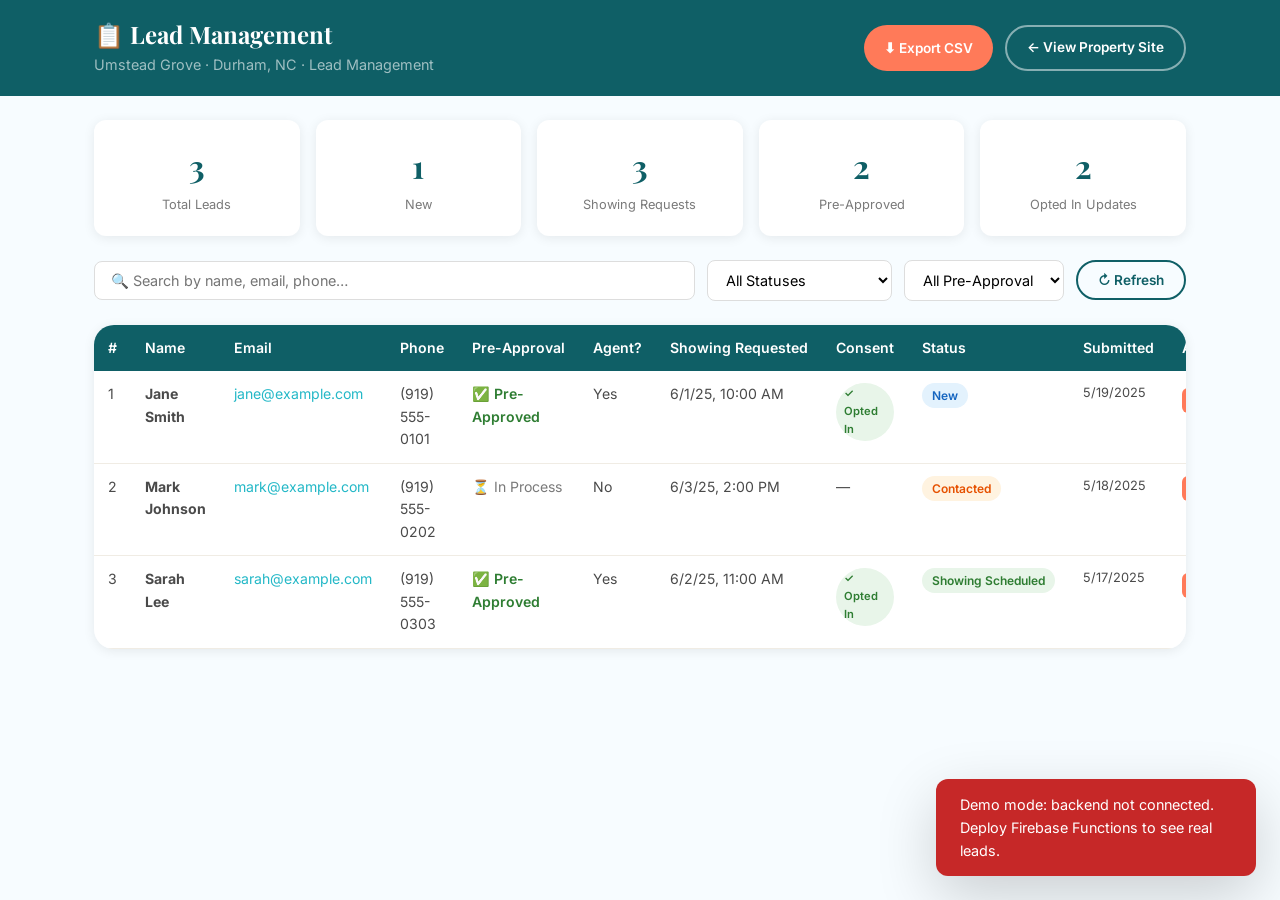
==== admin.html @ a85ab36c "new" ====
<!DOCTYPE html>
<html lang="en">
<head>
  <meta charset="UTF-8">
  <meta name="viewport" content="width=device-width, initial-scale=1.0">
  <title>Lead Management — Umstead Grove</title>
  <meta name="robots" content="noindex, nofollow">
  <link rel="stylesheet" href="style.css">
  <style>
    body { background: var(--cream); padding-top: 0; }
    .admin-header { background: var(--green-dark); color: var(--white); padding: 20px 0; }
    .admin-header h1 { font-size: 1.5rem; color: var(--white); }
    .admin-header p { color: rgba(255,255,255,0.6); font-size: 0.9rem; margin-top: 4px; }
    .admin-toolbar { display: flex; flex-wrap: wrap; gap: 12px; align-items: center; margin: 24px 0; }
    .search-box { flex: 1; min-width: 200px; padding: 10px 16px; border: 1.5px solid #ddd; border-radius: 8px; font-size: 0.9rem; }
    .search-box:focus { outline: none; border-color: var(--green-mid); }
    .filter-select { padding: 10px 14px; border: 1.5px solid #ddd; border-radius: 8px; font-size: 0.9rem; background: var(--white); cursor: pointer; }
    .leads-table-wrap { background: var(--white); border-radius: var(--radius-lg); box-shadow: var(--shadow-sm); overflow-x: auto; }
    table { width: 100%; border-collapse: collapse; font-size: 0.88rem; }
    th { background: var(--green-dark); color: var(--white); padding: 12px 14px; text-align: left; white-space: nowrap; font-weight: 600; }
    td { padding: 12px 14px; border-bottom: 1px solid #f0ece4; color: var(--text-mid); vertical-align: top; }
    tr:hover td { background: #faf8f4; }
    .status-badge { display: inline-block; padding: 3px 10px; border-radius: 50px; font-size: 0.75rem; font-weight: 600; white-space: nowrap; }
    .s-new          { background: #e3f2fd; color: #1565c0; }
    .s-contacted    { background: #fff3e0; color: #e65100; }
    .s-scheduled    { background: #e8f5e9; color: #2e7d32; }
    .s-viewed       { background: #f3e5f5; color: #6a1b9a; }
    .s-followup     { background: #fff8e1; color: #f57f17; }
    .s-offer        { background: #fce4ec; color: #880e4f; }
    .s-notinterested{ background: #eceff1; color: #546e7a; }
    .preapproval-yes { color: #2e7d32; font-weight: 600; }
    .preapproval-no  { color: var(--text-light); }
    .actions-cell { display: flex; gap: 8px; align-items: center; }
    .btn-xs { padding: 5px 12px; font-size: 0.78rem; border-radius: 6px; }
    .detail-modal { display: none; position: fixed; inset: 0; z-index: 2000; background: rgba(0,0,0,0.5); align-items: center; justify-content: center; padding: 20px; }
    .detail-modal.open { display: flex; }
    .modal-card { background: var(--white); border-radius: var(--radius-lg); max-width: 640px; width: 100%; max-height: 90vh; overflow-y: auto; padding: 32px; }
    .modal-card h3 { color: var(--green-dark); margin-bottom: 20px; }
    .modal-field { display: flex; flex-direction: column; gap: 2px; margin-bottom: 14px; }
    .modal-field label { font-size: 0.75rem; text-transform: uppercase; letter-spacing: 0.08em; color: var(--text-light); font-weight: 600; }
    .modal-field span { font-size: 0.95rem; color: var(--text-dark); }
    .modal-grid { display: grid; grid-template-columns: 1fr 1fr; gap: 0 24px; }
    .modal-close { float: right; background: none; border: none; font-size: 1.4rem; cursor: pointer; color: var(--text-light); }
    .modal-close:hover { color: var(--text-dark); }
    .status-select { padding: 8px 12px; border: 1.5px solid #ddd; border-radius: 8px; font-size: 0.9rem; width: 100%; margin-top: 4px; }
    .notes-area { width: 100%; padding: 10px; border: 1.5px solid #ddd; border-radius: 8px; font-size: 0.9rem; min-height: 80px; resize: vertical; margin-top: 4px; }
    .stat-cards { display: grid; grid-template-columns: repeat(auto-fit,minmax(150px,1fr)); gap: 16px; margin-bottom: 24px; }
    .stat-card { background: var(--white); border-radius: var(--radius); padding: 20px; box-shadow: var(--shadow-sm); text-align: center; }
    .stat-card .num { font-size: 2rem; font-weight: 700; color: var(--green-dark); font-family: 'Playfair Display', serif; }
    .stat-card .lbl { font-size: 0.8rem; color: var(--text-light); margin-top: 4px; }
    .consent-tag { display: inline-block; background: #e8f5e9; color: #2e7d32; font-size: 0.7rem; padding: 2px 8px; border-radius: 50px; font-weight: 600; }
    .empty-state { text-align: center; padding: 60px 20px; color: var(--text-light); }
    .empty-state p { margin-top: 8px; font-size: 0.9rem; }
    @media(max-width:768px) { .modal-grid { grid-template-columns: 1fr; } }
  </style>
  <script src="config.js"></script>
</head>
<body>

<div class="admin-header">
  <div class="container">
    <div style="display:flex;justify-content:space-between;align-items:center;flex-wrap:wrap;gap:12px">
      <div>
        <h1 class="serif">📋 Lead Management</h1>
        <p id="admin-address-sub">Umstead Grove · Durham, NC</p>
      </div>
      <div style="display:flex;gap:12px;flex-wrap:wrap">
        <button class="btn btn-primary btn-sm" id="export-csv-btn">⬇ Export CSV</button>
        <a href="index.html" class="btn btn-outline btn-sm">← View Property Site</a>
      </div>
    </div>
  </div>
</div>

<div class="container" style="padding-top:24px;padding-bottom:48px">

  <!-- Stats -->
  <div class="stat-cards" id="stat-cards">
    <div class="stat-card"><div class="num" id="stat-total">—</div><div class="lbl">Total Leads</div></div>
    <div class="stat-card"><div class="num" id="stat-new">—</div><div class="lbl">New</div></div>
    <div class="stat-card"><div class="num" id="stat-showings">—</div><div class="lbl">Showing Requests</div></div>
    <div class="stat-card"><div class="num" id="stat-preapproved">—</div><div class="lbl">Pre-Approved</div></div>
    <div class="stat-card"><div class="num" id="stat-consented">—</div><div class="lbl">Opted In Updates</div></div>
  </div>

  <!-- Toolbar -->
  <div class="admin-toolbar">
    <input type="search" class="search-box" id="search-input" placeholder="🔍 Search by name, email, phone…">
    <select class="filter-select" id="filter-status">
      <option value="">All Statuses</option>
      <option value="New">New</option>
      <option value="Contacted">Contacted</option>
      <option value="Showing Scheduled">Showing Scheduled</option>
      <option value="Viewed">Viewed</option>
      <option value="Follow-Up">Follow-Up</option>
      <option value="Offer Received">Offer Received</option>
      <option value="Not Interested">Not Interested</option>
    </select>
    <select class="filter-select" id="filter-preapproval">
      <option value="">All Pre-Approval</option>
      <option value="yes">Pre-Approved</option>
      <option value="in_process">In Process</option>
      <option value="no">Not Yet</option>
    </select>
    <button class="btn btn-outline-green btn-sm" id="refresh-btn">↻ Refresh</button>
  </div>

  <!-- Table -->
  <div class="leads-table-wrap">
    <table id="leads-table">
      <thead>
        <tr>
          <th>#</th>
          <th>Name</th>
          <th>Email</th>
          <th>Phone</th>
          <th>Pre-Approval</th>
          <th>Agent?</th>
          <th>Showing Requested</th>
          <th>Consent</th>
          <th>Status</th>
          <th>Submitted</th>
          <th>Actions</th>
        </tr>
      </thead>
      <tbody id="leads-tbody"></tbody>
    </table>
    <div class="empty-state" id="empty-state" style="display:none">
      <span style="font-size:3rem">📭</span>
      <p>No leads yet. They'll appear here once buyers submit the form.</p>
      <p style="margin-top:8px;font-size:0.8rem">Make sure the backend Firebase Function is deployed and receiving submissions.</p>
    </div>
  </div>
</div>

<!-- LEAD DETAIL MODAL -->
<div class="detail-modal" id="detail-modal" role="dialog" aria-modal="true">
  <div class="modal-card">
    <button class="modal-close" id="modal-close-btn">✕</button>
    <h3 class="serif">Lead Detail</h3>
    <div class="modal-grid" id="modal-fields"></div>
    <div style="margin-top:20px;border-top:1px solid #eee;padding-top:20px">
      <label style="font-size:0.8rem;font-weight:600;color:var(--green-dark)">Lead Status</label>
      <select class="status-select" id="modal-status">
        <option value="New">New</option>
        <option value="Contacted">Contacted</option>
        <option value="Showing Scheduled">Showing Scheduled</option>
        <option value="Viewed">Viewed</option>
        <option value="Follow-Up">Follow-Up</option>
        <option value="Offer Received">Offer Received</option>
        <option value="Not Interested">Not Interested</option>
      </select>
      <label style="font-size:0.8rem;font-weight:600;color:var(--green-dark);display:block;margin-top:12px">Notes</label>
      <textarea class="notes-area" id="modal-notes" placeholder="Internal notes about this lead…"></textarea>
      <button class="btn btn-green btn-sm" style="margin-top:12px;width:100%" id="save-lead-btn">Save Changes</button>
    </div>
  </div>
</div>

<div id="toast" role="alert" aria-live="polite"></div>

<script>
// ─── INIT ─────────────────────────────────────────────────────────────────────
document.getElementById('admin-address-sub').textContent =
  `${SITE_CONFIG.property.address} · Durham, NC · Lead Management`;

let allLeads = [];
let currentLeadId = null;

// ─── FETCH LEADS ─────────────────────────────────────────────────────────────
async function fetchLeads() {
  try {
    const res = await fetch('/api/umsteadgrove/leads');
    if (!res.ok) throw new Error('Could not fetch leads.');
    const json = await res.json();
    allLeads = json.leads || [];
    renderTable(allLeads);
    renderStats(allLeads);
  } catch (err) {
    // Demo mode: show sample data so seller can preview the UI
    allLeads = getSampleLeads();
    renderTable(allLeads);
    renderStats(allLeads);
    showToast('Demo mode: backend not connected. Deploy Firebase Functions to see real leads.', 'error');
  }
}

function getSampleLeads() {
  return [
    { id:'1', fullName:'Jane Smith', email:'jane@example.com', phone:'(919) 555-0101', preApprovalStatus:'yes', lenderName:'ABC Mortgage', budget:'$600K-$700K', hasBuyerAgent:'yes', agentName:'Tom Agent', agentContact:'tom@realty.com', showingDateTime:'2025-06-01T10:00', consentUpdates:true, leadStatus:'New', notes:'', dateSubmitted:'2025-05-19T09:00:00Z', hasUpload:true },
    { id:'2', fullName:'Mark Johnson', email:'mark@example.com', phone:'(919) 555-0202', preApprovalStatus:'in_process', lenderName:'', budget:'$650K', hasBuyerAgent:'no', agentName:'', agentContact:'', showingDateTime:'2025-06-03T14:00', consentUpdates:false, leadStatus:'Contacted', notes:'Called on 5/19. Interested but waiting on approval.', dateSubmitted:'2025-05-18T16:00:00Z', hasUpload:false },
    { id:'3', fullName:'Sarah Lee', email:'sarah@example.com', phone:'(919) 555-0303', preApprovalStatus:'yes', lenderName:'Wells Fargo', budget:'$700K', hasBuyerAgent:'yes', agentName:'Lisa Realtor', agentContact:'(919) 555-0400', showingDateTime:'2025-06-02T11:00', consentUpdates:true, leadStatus:'Showing Scheduled', notes:'', dateSubmitted:'2025-05-17T12:00:00Z', hasUpload:true },
  ];
}

// ─── RENDER TABLE ─────────────────────────────────────────────────────────────
function renderTable(leads) {
  const tbody = document.getElementById('leads-tbody');
  const empty = document.getElementById('empty-state');
  if (!leads.length) { tbody.innerHTML = ''; empty.style.display = ''; return; }
  empty.style.display = 'none';

  const statusClass = {
    'New':'s-new','Contacted':'s-contacted','Showing Scheduled':'s-scheduled',
    'Viewed':'s-viewed','Follow-Up':'s-followup','Offer Received':'s-offer','Not Interested':'s-notinterested'
  };
  const preLabel = { yes:'✅ Pre-Approved', in_process:'⏳ In Process', no:'❌ Not Yet', prefer_not:'—' };

  tbody.innerHTML = leads.map((l,i) => `
    <tr>
      <td>${i+1}</td>
      <td><strong>${esc(l.fullName)}</strong></td>
      <td><a href="mailto:${esc(l.email)}" style="color:var(--green-mid)">${esc(l.email)}</a></td>
      <td>${esc(l.phone)}</td>
      <td class="${l.preApprovalStatus==='yes'?'preapproval-yes':'preapproval-no'}">${preLabel[l.preApprovalStatus]||'—'}</td>
      <td>${l.hasBuyerAgent==='yes'?'Yes':'No'}</td>
      <td>${l.showingDateTime ? new Date(l.showingDateTime).toLocaleString('en-US',{dateStyle:'short',timeStyle:'short'}) : '—'}</td>
      <td>${l.consentUpdates?'<span class="consent-tag">✓ Opted In</span>':'—'}</td>
      <td><span class="status-badge ${statusClass[l.leadStatus]||'s-new'}">${esc(l.leadStatus||'New')}</span></td>
      <td style="white-space:nowrap;font-size:0.8rem">${new Date(l.dateSubmitted).toLocaleDateString()}</td>
      <td><div class="actions-cell">
        <button class="btn btn-primary btn-xs" onclick="openModal('${l.id}')">View</button>
        ${l.hasUpload?`<a href="/api/umsteadgrove/download/${l.id}" class="btn btn-outline-green btn-xs" target="_blank">📄</a>`:''}
      </div></td>
    </tr>
  `).join('');
}

// ─── STATS ────────────────────────────────────────────────────────────────────
function renderStats(leads) {
  document.getElementById('stat-total').textContent = leads.length;
  document.getElementById('stat-new').textContent = leads.filter(l=>l.leadStatus==='New').length;
  document.getElementById('stat-showings').textContent = leads.filter(l=>l.showingDateTime).length;
  document.getElementById('stat-preapproved').textContent = leads.filter(l=>l.preApprovalStatus==='yes').length;
  document.getElementById('stat-consented').textContent = leads.filter(l=>l.consentUpdates).length;
}

// ─── MODAL ────────────────────────────────────────────────────────────────────
function openModal(id) {
  const lead = allLeads.find(l => l.id === id);
  if (!lead) return;
  currentLeadId = id;
  const preLabel = { yes:'Yes – Pre-Approved', in_process:'In Process', no:'Not Yet', prefer_not:'Prefer Not to Say' };
  const fields = [
    ['Full Name', lead.fullName], ['Email', lead.email], ['Phone', lead.phone],
    ['Pre-Approval', preLabel[lead.preApprovalStatus]||'—'],
    ['Lender', lead.lenderName||'—'], ['Budget', lead.budget||'—'],
    ['Buyer Agent?', lead.hasBuyerAgent==='yes'?'Yes':'No'], ['Agent Name', lead.agentName||'—'],
    ['Agent Contact', lead.agentContact||'—'],
    ['Preferred Contact', lead.contactPreference||'—'],
    ['Showing Requested', lead.showingDateTime ? new Date(lead.showingDateTime).toLocaleString() : '—'],
    ['Has Upload', lead.hasUpload ? '✅ Yes' : 'No'],
    ['Consent to Updates', lead.consentUpdates ? 'Yes' : 'No'],
    ['Date Submitted', new Date(lead.dateSubmitted).toLocaleString()],
    ['Message', lead.message||'—'],
  ];
  document.getElementById('modal-fields').innerHTML = fields.map(([l,v]) => `
    <div class="modal-field"><label>${l}</label><span>${esc(String(v))}</span></div>
  `).join('');
  document.getElementById('modal-status').value = lead.leadStatus || 'New';
  document.getElementById('modal-notes').value = lead.notes || '';
  document.getElementById('detail-modal').classList.add('open');
  document.body.style.overflow = 'hidden';
}
function closeModal() {
  document.getElementById('detail-modal').classList.remove('open');
  document.body.style.overflow = '';
  currentLeadId = null;
}
document.getElementById('modal-close-btn').addEventListener('click', closeModal);
document.getElementById('detail-modal').addEventListener('click', e => { if (e.target===document.getElementById('detail-modal')) closeModal(); });

// ─── SAVE LEAD ───────────────────────────────────────────────────────────────
document.getElementById('save-lead-btn').addEventListener('click', async () => {
  if (!currentLeadId) return;
  const status = document.getElementById('modal-status').value;
  const notes  = document.getElementById('modal-notes').value;
  try {
    const res = await fetch(`/api/umsteadgrove/leads/${currentLeadId}`, {
      method: 'PATCH',
      headers: { 'Content-Type': 'application/json' },
      body: JSON.stringify({ leadStatus: status, notes }),
    });
    if (!res.ok) throw new Error('Save failed.');
    const lead = allLeads.find(l => l.id === currentLeadId);
    if (lead) { lead.leadStatus = status; lead.notes = notes; }
    renderTable(filterLeads());
    renderStats(allLeads);
    closeModal();
    showToast('✅ Lead updated.');
  } catch {
    showToast('Could not save — demo mode or network error.', 'error');
    // Update local only in demo mode
    const lead = allLeads.find(l => l.id === currentLeadId);
    if (lead) { lead.leadStatus = status; lead.notes = notes; }
    renderTable(filterLeads()); renderStats(allLeads); closeModal();
  }
});

// ─── SEARCH & FILTER ─────────────────────────────────────────────────────────
function filterLeads() {
  const q = document.getElementById('search-input').value.toLowerCase();
  const st = document.getElementById('filter-status').value;
  const pa = document.getElementById('filter-preapproval').value;
  return allLeads.filter(l => {
    const matchQ = !q || [l.fullName,l.email,l.phone].some(v => v?.toLowerCase().includes(q));
    const matchSt = !st || l.leadStatus === st;
    const matchPa = !pa || l.preApprovalStatus === pa;
    return matchQ && matchSt && matchPa;
  });
}
['search-input','filter-status','filter-preapproval'].forEach(id => {
  document.getElementById(id).addEventListener('input', () => renderTable(filterLeads()));
});
document.getElementById('refresh-btn').addEventListener('click', fetchLeads);

// ─── CSV EXPORT ──────────────────────────────────────────────────────────────
document.getElementById('export-csv-btn').addEventListener('click', () => {
  const leads = filterLeads();
  const headers = ['ID','Name','Email','Phone','Pre-Approval','Lender','Budget','Buyer Agent','Agent Name','Agent Contact','Showing Date','Consent Updates','Status','Notes','Date Submitted'];
  const rows = leads.map(l => [
    l.id, l.fullName, l.email, l.phone, l.preApprovalStatus,
    l.lenderName||'', l.budget||'', l.hasBuyerAgent, l.agentName||'', l.agentContact||'',
    l.showingDateTime||'', l.consentUpdates?'Yes':'No', l.leadStatus||'New', l.notes||'',
    new Date(l.dateSubmitted).toLocaleString()
  ].map(v => `"${String(v).replace(/"/g,'""')}"`));

  const csv = [headers.join(','), ...rows.map(r => r.join(','))].join('\n');
  const blob = new Blob([csv], { type: 'text/csv' });
  const url = URL.createObjectURL(blob);
  const a = Object.assign(document.createElement('a'), {
    href: url, download: `umsteadgrove_leads_${new Date().toISOString().slice(0,10)}.csv`
  });
  a.click(); URL.revokeObjectURL(url);
  showToast(`✅ Exported ${leads.length} lead(s) to CSV.`);
});

// ─── UTIL ────────────────────────────────────────────────────────────────────
function esc(str) {
  return String(str).replace(/&/g,'&amp;').replace(/</g,'&lt;').replace(/>/g,'&gt;').replace(/"/g,'&quot;');
}
let toastTimer;
function showToast(msg, type='success') {
  const t = document.getElementById('toast');
  t.textContent = msg; t.className = type==='error' ? 'show error' : 'show';
  clearTimeout(toastTimer); toastTimer = setTimeout(() => { t.className=''; }, 4500);
}

// ─── INIT ─────────────────────────────────────────────────────────────────────
fetchLeads();
</script>
</body>
</html>
---- style.css ----
@import url('https://fonts.googleapis.com/css2?family=Playfair+Display:wght@400;600;700&family=Inter:wght@300;400;500;600&display=swap');

:root {
  --green-dark:   #0f5f66;
  --green-mid:    #24b8c7;
  --green-light:  #9ee9e4;
  --gold:         #ffd166;
  --gold-light:   #ffe8a3;
  --coral:        #ff7a59;
  --sky:          #e6f8ff;
  --cream:        #f7fcff;
  --cream-dark:   #e8f7fb;
  --text-dark:    #1c1c1c;
  --text-mid:     #4a4a4a;
  --text-light:   #7a7a7a;
  --white:        #ffffff;
  --shadow-sm:    0 2px 12px rgba(0,0,0,0.08);
  --shadow-md:    0 8px 32px rgba(0,0,0,0.12);
  --shadow-lg:    0 20px 60px rgba(0,0,0,0.18);
  --radius:       12px;
  --radius-lg:    20px;
  --transition:   0.3s cubic-bezier(0.4,0,0.2,1);
}

*, *::before, *::after { box-sizing: border-box; margin: 0; padding: 0; }
html { scroll-behavior: smooth; font-size: 16px; }
body { font-family: 'Inter', sans-serif; color: var(--text-dark); background: var(--white); line-height: 1.6; }
img { max-width: 100%; display: block; }
a { color: inherit; text-decoration: none; }
button, input, select, textarea { font-family: inherit; }

/* ── TYPOGRAPHY ─────────────────────────────────────── */
.serif { font-family: 'Playfair Display', serif; }
h1,h2,h3 { font-family: 'Playfair Display', serif; line-height: 1.2; }
h1 { font-size: clamp(2rem,5vw,3.5rem); }
h2 { font-size: clamp(1.6rem,3vw,2.4rem); }
h3 { font-size: 1.25rem; }
p  { color: var(--text-mid); }

/* ── LAYOUT ─────────────────────────────────────────── */
.container { max-width: 1140px; margin: 0 auto; padding: 0 24px; }
section { padding: 80px 0; }
.section-label { font-size: 0.75rem; letter-spacing: 0.15em; text-transform: uppercase; color: var(--coral); font-weight: 700; margin-bottom: 8px; }
.section-title { margin-bottom: 16px; color: var(--green-dark); }
.section-sub   { color: var(--text-light); max-width: 600px; }
.text-center   { text-align: center; }
.text-center .section-sub { margin: 0 auto; }

/* ── NAV ────────────────────────────────────────────── */
#nav {
  position: fixed; top: 0; left: 0; right: 0; z-index: 1000;
  padding: 16px 0; transition: background var(--transition), box-shadow var(--transition);
}
#nav.scrolled { background: rgba(21,94,84,0.96); backdrop-filter: blur(12px); box-shadow: var(--shadow-md); }
.nav-inner { display: flex; align-items: center; justify-content: space-between; gap: 24px; }
.nav-logo { font-family: 'Playfair Display', serif; font-size: 1.2rem; color: var(--white); font-weight: 700; }
.nav-logo span { color: var(--gold-light); }
.nav-links { display: flex; gap: 28px; list-style: none; }
.nav-links a { color: rgba(255,255,255,0.85); font-size: 0.9rem; font-weight: 500; transition: color var(--transition); }
.nav-links a:hover { color: var(--gold-light); }
.nav-cta { background: var(--coral); color: var(--white)!important; padding: 8px 18px; border-radius: 50px; font-weight: 600!important; }
.nav-cta:hover { background: #ff916f!important; color: var(--white)!important; }
.nav-hamburger { display: none; flex-direction: column; gap: 5px; cursor: pointer; padding: 4px; }
.nav-hamburger span { width: 24px; height: 2px; background: var(--white); border-radius: 2px; transition: var(--transition); }
.nav-mobile { display: none; flex-direction: column; gap: 16px; padding: 20px 0; }
.nav-mobile a { color: rgba(255,255,255,0.9); font-size: 1rem; font-weight: 500; }
.nav-mobile a:hover { color: var(--gold-light); }

/* ── HERO ────────────────────────────────────────────── */
#hero {
  min-height: 100vh; position: relative; display: flex; align-items: center;
  background: linear-gradient(135deg, #0b7285 0%, #24b8c7 58%, #ffd166 145%);
  overflow: hidden;
}
.hero-bg {
  position: absolute; inset: 0; background-image: url('hero_bg.png');
  background-size: cover; background-position: center;
  opacity: 0.24; filter: saturate(0.9);
}
.hero-overlay { position: absolute; inset: 0; background: linear-gradient(to bottom, rgba(15,95,102,0.36) 0%, rgba(15,95,102,0.70) 100%); }
.hero-content { position: relative; z-index: 2; padding: 120px 0 80px; }
.hero-badge { display: inline-flex; align-items: center; gap: 8px; background: rgba(255,122,89,0.16); border: 1px solid rgba(255,122,89,0.75); border-radius: 50px; padding: 6px 16px; margin-bottom: 24px; }
.hero-badge span { color: var(--gold-light); font-size: 0.8rem; font-weight: 700; letter-spacing: 0.1em; text-transform: uppercase; }
.hero-address { font-size: clamp(0.95rem,2vw,1.1rem); color: rgba(255,255,255,0.7); margin-bottom: 8px; letter-spacing: 0.05em; }
.hero-title { color: var(--white); margin-bottom: 8px; }
.hero-price { font-family: 'Playfair Display', serif; font-size: clamp(2rem,5vw,3.2rem); color: var(--gold-light); font-weight: 700; margin-bottom: 24px; }
.hero-stats { display: flex; flex-wrap: wrap; gap: 16px; margin-bottom: 40px; }
.hero-stat { display: flex; flex-direction: column; }
.hero-stat-val { font-size: 1.4rem; font-weight: 700; color: var(--white); font-family: 'Playfair Display', serif; }
.hero-stat-lbl { font-size: 0.75rem; color: rgba(255,255,255,0.6); text-transform: uppercase; letter-spacing: 0.08em; }
.hero-divider { width: 1px; background: rgba(255,255,255,0.2); align-self: stretch; }
.hero-actions { display: flex; flex-wrap: wrap; gap: 16px; }

/* ── BUTTONS ─────────────────────────────────────────── */
.btn { display: inline-flex; align-items: center; gap: 8px; padding: 14px 28px; border-radius: 50px; font-weight: 600; font-size: 0.9rem; cursor: pointer; border: none; transition: all var(--transition); }
.btn-primary { background: var(--coral); color: var(--white); }
.btn-primary:hover { background: #ff916f; transform: translateY(-2px); box-shadow: 0 8px 24px rgba(255,122,89,0.32); }
.btn-outline { background: transparent; color: var(--white); border: 2px solid rgba(255,255,255,0.5); }
.btn-outline:hover { border-color: var(--gold-light); color: var(--gold-light); transform: translateY(-2px); }
.btn-outline-green { background: transparent; color: var(--green-dark); border: 2px solid var(--green-dark); }
.btn-outline-green:hover { background: var(--green-dark); color: var(--white); transform: translateY(-2px); }
.btn-green { background: var(--green-dark); color: var(--white); }
.btn-green:hover { background: var(--green-mid); transform: translateY(-2px); box-shadow: var(--shadow-md); }
.btn-sm { padding: 10px 20px; font-size: 0.85rem; }
.btn-full { width: 100%; justify-content: center; }

/* ── HERO PHOTO CARD ─────────────────────────────────── */
.hero-photo-card { border-radius: var(--radius-lg); overflow: hidden; box-shadow: var(--shadow-lg); position: relative; }
.hero-photo-card img { width: 100%; height: 420px; object-fit: cover; }
.hero-photo-badge { position: absolute; top: 16px; left: 16px; background: var(--gold-light); color: var(--green-dark); padding: 6px 14px; border-radius: 50px; font-size: 0.8rem; font-weight: 700; }
.hero-two-col { display: grid; grid-template-columns: 1fr 1fr; gap: 60px; align-items: center; }
@media(max-width:900px) { .hero-two-col { grid-template-columns: 1fr; } }

/* ── HIGHLIGHTS ─────────────────────────────────────── */
#highlights { background: linear-gradient(180deg, var(--sky) 0%, var(--cream) 100%); }
.highlights-grid { display: grid; grid-template-columns: repeat(auto-fit, minmax(235px, 1fr)); gap: 14px; margin-top: 32px; }
.highlight-card { background: rgba(255,255,255,0.94); border-radius: 10px; padding: 18px; box-shadow: var(--shadow-sm); transition: all var(--transition); border: 1px solid rgba(36,184,199,0.18); }
.highlight-card:hover { transform: translateY(-4px); box-shadow: var(--shadow-md); border-color: var(--coral); }
.highlight-icon { font-size: 1.45rem; margin-bottom: 8px; }
.highlight-card h3 { color: var(--green-dark); margin-bottom: 6px; font-size: 1.05rem; }
.highlight-card p { font-size: 0.88rem; line-height: 1.5; }
.upgrade-summary { margin-top: 18px; background: var(--white); border: 1px solid rgba(36,184,199,0.18); border-radius: 12px; box-shadow: var(--shadow-sm); padding: 18px; }
.upgrade-total { display: flex; justify-content: space-between; align-items: center; gap: 16px; padding-bottom: 12px; border-bottom: 1px solid rgba(36,184,199,0.16); }
.upgrade-total span { color: var(--green-dark); font-weight: 700; }
.upgrade-total strong { color: var(--coral); font-family: 'Playfair Display', serif; font-size: 1.65rem; }
.upgrade-list { display: grid; grid-template-columns: repeat(4, 1fr); gap: 10px; margin-top: 12px; }
.upgrade-list div { background: var(--cream); border-radius: 8px; padding: 10px; }
.upgrade-list span { display: block; color: var(--text-mid); font-size: 0.8rem; line-height: 1.35; min-height: 34px; }
.upgrade-list strong { display: block; color: var(--green-dark); margin-top: 6px; }
.upgrade-summary p { color: var(--text-light); font-size: 0.76rem; margin-top: 10px; }
@media(max-width:900px) { .upgrade-list { grid-template-columns: repeat(2, 1fr); } }
@media(max-width:520px) { .upgrade-total { align-items: flex-start; flex-direction: column; } .upgrade-list { grid-template-columns: 1fr; } }

/* ── GALLERY ─────────────────────────────────────────── */
#gallery { background: var(--white); }
.gallery-grid { display: grid; grid-template-columns: repeat(3, 1fr); grid-template-rows: auto auto; gap: 12px; margin-top: 40px; }
.gallery-item { border-radius: var(--radius); overflow: hidden; cursor: pointer; position: relative; aspect-ratio: 4/3; }
.gallery-item:first-child { grid-column: span 2; grid-row: span 2; aspect-ratio: unset; }
.gallery-item img { width: 100%; height: 100%; object-fit: cover; transition: transform 0.5s ease; }
.gallery-item:hover img { transform: scale(1.05); }
.gallery-caption { position: absolute; bottom: 0; left: 0; right: 0; background: linear-gradient(transparent, rgba(0,0,0,0.7)); color: var(--white); padding: 20px 12px 12px; font-size: 0.8rem; opacity: 0; transition: opacity var(--transition); }
.gallery-item:hover .gallery-caption { opacity: 1; }
.gallery-more { display: flex; justify-content: center; margin-top: 24px; }

/* Gallery privacy disclaimer */
.gallery-disclaimer {
  display: flex; align-items: flex-start; gap: 14px;
  background: linear-gradient(135deg, rgba(15,95,102,0.06) 0%, rgba(36,184,199,0.08) 100%);
  border: 1px solid rgba(36,184,199,0.22);
  border-left: 4px solid var(--green-mid);
  border-radius: var(--radius);
  padding: 16px 20px;
  margin: 28px 0 32px;
  font-size: 0.88rem;
  color: var(--text-mid);
  line-height: 1.6;
}
.gallery-disclaimer-icon { font-size: 1.25rem; flex-shrink: 0; margin-top: 1px; }
.gallery-disclaimer strong { color: var(--green-dark); }
.gallery-disclaimer em { color: var(--green-mid); font-style: normal; font-weight: 600; }
.gallery-disclaimer-cta { display: inline-block; margin-top: 6px; color: var(--coral); font-weight: 600; font-size: 0.83rem; letter-spacing: 0.02em; }

/* MARKET CONTEXT */
#market-context { background: var(--white); }
.market-header { display: flex; justify-content: space-between; align-items: end; gap: 24px; margin-bottom: 16px; }
.market-updated { color: var(--text-light); font-size: 0.82rem; white-space: nowrap; }
.market-grid { display: grid; grid-template-columns: minmax(260px, 0.9fr) 1.6fr; gap: 16px; margin-top: 30px; }
.market-card { border-radius: var(--radius); padding: 22px; background: var(--cream); display: flex; flex-direction: column; gap: 12px; }
.market-card.featured { background: linear-gradient(135deg, var(--green-dark), var(--green-mid)); color: var(--white); box-shadow: var(--shadow-md); }
.market-card h3 { color: var(--white); font-size: 1.3rem; line-height: 1.25; }
.market-card p { color: rgba(255,255,255,0.78); font-size: 0.9rem; }
.market-pill { align-self: flex-start; background: var(--gold-light); color: var(--green-dark); border-radius: 50px; padding: 4px 10px; font-size: 0.72rem; font-weight: 700; text-transform: uppercase; letter-spacing: 0.06em; }
.market-comps { background: var(--cream); border: 1px solid rgba(36,184,199,0.16); border-radius: var(--radius); padding: 10px 18px; }
.market-comp-row { display: flex; justify-content: space-between; gap: 16px; padding: 12px 0; border-bottom: 1px solid rgba(36,184,199,0.16); color: var(--text-mid); }
.market-comp-row:last-child { border-bottom: none; }
.market-comp-row strong { color: var(--green-dark); }
.market-comp-row span { text-align: right; }
.market-takeaways { margin-top: 18px; background: #fff7f2; border-left: 4px solid var(--coral); border-radius: var(--radius); padding: 20px; }
.market-takeaways h3 { color: var(--green-dark); margin-bottom: 12px; }
.market-takeaways ul { display: grid; grid-template-columns: repeat(3, 1fr); gap: 14px; list-style: none; }
.market-takeaways li { color: var(--text-mid); font-size: 0.9rem; }
.market-takeaways li::before { content: '✓'; color: var(--coral); font-weight: 700; margin-right: 8px; }
.market-takeaways p { color: var(--text-light); font-size: 0.78rem; margin-top: 16px; }
@media(max-width:980px) { .market-grid { grid-template-columns: 1fr; } .market-takeaways ul { grid-template-columns: 1fr; } }
@media(max-width:600px) { .market-header { align-items: start; flex-direction: column; } .market-updated { white-space: normal; } .market-comp-row { flex-direction: column; gap: 3px; } .market-comp-row span { text-align: left; } }

/* ── LIGHTBOX ────────────────────────────────────────── */
#lightbox { display: none; position: fixed; inset: 0; z-index: 2000; background: rgba(0,0,0,0.9); align-items: center; justify-content: center; padding: 20px; }
#lightbox.open { display: flex; }
.lb-img { max-height: 85vh; max-width: 90vw; border-radius: var(--radius); object-fit: contain; }
.lb-close { position: absolute; top: 20px; right: 24px; color: var(--white); font-size: 2rem; cursor: pointer; width: 44px; height: 44px; display: flex; align-items: center; justify-content: center; background: rgba(255,255,255,0.1); border-radius: 50%; }
.lb-close:hover { background: rgba(255,255,255,0.2); }
.lb-nav { position: absolute; top: 50%; transform: translateY(-50%); background: rgba(255,255,255,0.1); border: none; color: var(--white); font-size: 1.8rem; width: 52px; height: 52px; border-radius: 50%; cursor: pointer; display: flex; align-items: center; justify-content: center; transition: background var(--transition); }
.lb-nav:hover { background: rgba(255,255,255,0.25); }
.lb-prev { left: 16px; }
.lb-next { right: 16px; }
.lb-caption { position: absolute; bottom: 20px; left: 50%; transform: translateX(-50%); color: rgba(255,255,255,0.8); font-size: 0.9rem; white-space: nowrap; }

/* ── NEIGHBORHOOD ────────────────────────────────────── */
#neighborhood { background: var(--cream); }
.neighborhood-grid { display: grid; grid-template-columns: 1fr 1fr; gap: 60px; align-items: start; margin-top: 48px; }
.proximity-list { list-style: none; display: flex; flex-direction: column; gap: 12px; }
.proximity-list li { display: flex; justify-content: space-between; align-items: center; gap: 12px; padding: 12px 16px; background: var(--white); border-radius: var(--radius); box-shadow: var(--shadow-sm); }
.proximity-name { font-weight: 500; color: var(--green-dark); min-width: 0; }
.proximity-dist { font-size: 0.85rem; color: var(--text-light); background: var(--cream-dark); padding: 4px 10px; border-radius: 50px; white-space: nowrap; flex-shrink: 0; }
.community-facts { display: grid; gap: 8px; margin-top: 14px; }
.community-facts div { display: flex; justify-content: space-between; gap: 14px; background: rgba(255,255,255,0.72); border: 1px solid rgba(36,184,199,0.14); border-radius: 10px; padding: 10px 14px; }
.community-facts span { color: var(--text-light); font-size: 0.78rem; text-transform: uppercase; letter-spacing: 0.06em; }
.community-facts strong { color: var(--green-dark); text-align: right; font-size: 0.88rem; }
.map-placeholder { border-radius: var(--radius-lg); overflow: hidden; background: var(--cream-dark); height: 320px; display: flex; align-items: center; justify-content: center; flex-direction: column; gap: 12px; border: 2px dashed var(--coral); }
.map-placeholder p { color: var(--text-light); font-size: 0.9rem; }
@media(max-width:768px) { .neighborhood-grid { grid-template-columns: 1fr; } }

/* ── DISCLOSURES ─────────────────────────────────────── */
#disclosures { background: var(--white); }
.disclosure-grid { display: grid; grid-template-columns: 1fr 1fr; gap: 32px; margin-top: 40px; }
.disclosure-card { background: var(--cream); border-radius: var(--radius); padding: 28px; border-left: 4px solid var(--gold); }
.disclosure-card h3 { color: var(--green-dark); margin-bottom: 12px; }
.disclosure-card ul { list-style: none; display: flex; flex-direction: column; gap: 8px; }
.disclosure-card li { display: flex; gap: 10px; align-items: flex-start; color: var(--text-mid); font-size: 0.9rem; }
.disclosure-card li::before { content: '✓'; color: var(--gold); font-weight: 700; flex-shrink: 0; }
@media(max-width:768px) { .disclosure-grid { grid-template-columns: 1fr; } }

/* ── FAQ ─────────────────────────────────────────────── */
#faq { background: var(--cream); }
.faq-list { max-width: 780px; margin: 40px auto 0; display: flex; flex-direction: column; gap: 12px; }
.faq-item { background: var(--white); border-radius: var(--radius); overflow: hidden; box-shadow: var(--shadow-sm); }
.faq-q { width: 100%; text-align: left; padding: 20px 24px; background: none; border: none; cursor: pointer; display: flex; justify-content: space-between; align-items: center; gap: 16px; font-size: 1rem; font-weight: 500; color: var(--green-dark); }
.faq-q:hover { color: var(--gold); }
.faq-arrow { width: 24px; height: 24px; flex-shrink: 0; transition: transform var(--transition); border-radius: 50%; background: var(--cream); display: flex; align-items: center; justify-content: center; font-size: 0.85rem; }
.faq-item.open .faq-arrow { transform: rotate(180deg); background: var(--gold); color: var(--green-dark); }
.faq-a { max-height: 0; overflow: hidden; transition: max-height 0.35s ease; }
.faq-a-inner { padding: 0 24px 20px; color: var(--text-mid); font-size: 0.95rem; line-height: 1.7; }
.faq-cta { text-align: center; margin-top: 48px; display: flex; flex-direction: column; align-items: center; gap: 16px; }
.faq-cta p { color: var(--text-light); font-size: 0.95rem; }

/* ── FORM SECTION ────────────────────────────────────── */
#contact { background: linear-gradient(135deg, #0f5f66 0%, #24b8c7 76%, #9ee9e4 135%); }
#contact .section-label { color: var(--gold-light); }
#contact .section-title { color: var(--white); }
#contact .section-sub { color: rgba(255,255,255,0.7); }
.contact-grid { display: grid; grid-template-columns: 1fr 1.6fr; gap: 60px; align-items: start; margin-top: 48px; }
@media(max-width:900px) { .contact-grid { grid-template-columns: 1fr; } }
.contact-info-box { display: flex; flex-direction: column; gap: 16px; }

/* Seller card */
.seller-card { display: flex; align-items: center; gap: 16px; background: rgba(255,255,255,0.12); border: 1px solid rgba(255,255,255,0.22); border-radius: var(--radius); padding: 20px; }
.seller-avatar { width: 54px; height: 54px; border-radius: 50%; background: var(--gold-light); color: var(--green-dark); font-family: 'Playfair Display', serif; font-size: 1.15rem; font-weight: 700; display: flex; align-items: center; justify-content: center; flex-shrink: 0; box-shadow: 0 0 0 3px rgba(255,225,130,0.3); }
.seller-info { display: flex; flex-direction: column; gap: 3px; }
.seller-name { color: var(--white); font-weight: 700; font-size: 1.05rem; font-family: 'Playfair Display', serif; }
.seller-role { color: rgba(255,255,255,0.55); font-size: 0.73rem; text-transform: uppercase; letter-spacing: 0.09em; }

/* Contact method rows */
.contact-methods { display: flex; flex-direction: column; gap: 10px; }
.contact-method-row { display: flex; align-items: center; gap: 14px; background: rgba(255,255,255,0.09); border: 1px solid rgba(255,255,255,0.17); border-radius: var(--radius); padding: 14px 16px; transition: all var(--transition); text-decoration: none; }
.contact-method-row:hover { background: rgba(255,255,255,0.18); border-color: var(--gold-light); transform: translateX(4px); }
.cm-icon { font-size: 1.25rem; flex-shrink: 0; }
.cm-body { display: flex; flex-direction: column; gap: 1px; flex: 1; min-width: 0; }
.cm-label { font-size: 0.68rem; text-transform: uppercase; letter-spacing: 0.1em; color: rgba(255,255,255,0.48); font-weight: 600; }
.cm-value { color: var(--white); font-weight: 600; font-size: 0.91rem; white-space: nowrap; overflow: hidden; text-overflow: ellipsis; }
.cm-arrow { color: var(--gold-light); font-size: 1rem; flex-shrink: 0; transition: transform var(--transition); }
.contact-method-row:hover .cm-arrow { transform: translateX(3px); }

/* What to expect */
.expect-card { background: rgba(255,255,255,0.07); border: 1px solid rgba(255,255,255,0.13); border-radius: var(--radius); padding: 18px 20px; }
.expect-title { color: var(--gold-light); font-size: 0.7rem; text-transform: uppercase; letter-spacing: 0.13em; font-weight: 700; margin-bottom: 12px; }
.expect-list { list-style: none; display: flex; flex-direction: column; gap: 8px; }
.expect-list li { color: rgba(255,255,255,0.8); font-size: 0.87rem; }
.expect-list li strong { color: var(--white); }

/* Fair Housing full badge */
.fh-badge-full { display: flex; align-items: flex-start; gap: 10px; background: rgba(255,255,255,0.06); border: 1px solid rgba(255,255,255,0.12); border-radius: var(--radius); padding: 13px 15px; font-size: 0.77rem; color: rgba(255,255,255,0.55); line-height: 1.55; }
.fh-badge-full .fh-icon { font-size: 1.05rem; flex-shrink: 0; margin-top: 1px; }

/* Legacy cards */
.info-card { background: rgba(255,255,255,0.13); border: 1px solid rgba(255,255,255,0.22); border-radius: var(--radius); padding: 20px; }
.info-card h4 { color: var(--gold-light); margin-bottom: 8px; font-family: 'Playfair Display', serif; }
.info-card p, .info-card a { color: rgba(255,255,255,0.8); font-size: 0.9rem; }
.info-card a:hover { color: var(--gold-light); }
.preapproval-box { background: rgba(255,183,3,0.16); border: 1px solid rgba(255,209,102,0.45); border-radius: var(--radius); padding: 20px; }
.preapproval-box h4 { color: var(--gold-light); margin-bottom: 8px; }
.preapproval-box p { color: rgba(255,255,255,0.75); font-size: 0.88rem; }

/* ── FORM CARD ───────────────────────────────────────── */
.form-card { background: var(--white); border-radius: var(--radius-lg); padding: 40px; box-shadow: var(--shadow-lg); }
.form-card h3 { color: var(--green-dark); margin-bottom: 24px; font-size: 1.4rem; }
.form-grid { display: grid; grid-template-columns: 1fr 1fr; gap: 16px; }
.form-grid .full { grid-column: span 2; }
@media(max-width:600px) { .form-grid { grid-template-columns: 1fr; } .form-grid .full { grid-column: span 1; } }
.form-group { display: flex; flex-direction: column; gap: 6px; }
.form-group label { font-size: 0.85rem; font-weight: 600; color: var(--green-dark); }
.form-group label .opt { color: var(--text-light); font-weight: 400; }
.form-control { padding: 12px 16px; border: 1.5px solid #ddd; border-radius: 8px; font-size: 0.95rem; color: var(--text-dark); background: var(--white); transition: border-color var(--transition), box-shadow var(--transition); }
.form-control:focus { outline: none; border-color: var(--green-mid); box-shadow: 0 0 0 3px rgba(42,157,143,0.14); }
.form-control.error { border-color: #e05252; }
textarea.form-control { resize: vertical; min-height: 100px; }
.upload-zone { border: 2px dashed #ddd; border-radius: var(--radius); padding: 28px; text-align: center; cursor: pointer; transition: all var(--transition); background: var(--cream); }
.upload-zone:hover, .upload-zone.dragover { border-color: var(--green-mid); background: rgba(42,157,143,0.06); }
.upload-zone .upload-icon { font-size: 2rem; margin-bottom: 8px; }
.upload-zone p { font-size: 0.85rem; color: var(--text-light); }
.upload-zone strong { color: var(--green-dark); }
.upload-file-name { margin-top: 8px; font-size: 0.85rem; color: var(--green-mid); font-weight: 500; }
.form-checkboxes { display: flex; flex-direction: column; gap: 12px; margin-top: 8px; }
.check-label { display: flex; align-items: flex-start; gap: 10px; cursor: pointer; font-size: 0.85rem; color: var(--text-mid); }
.check-label input[type=checkbox] { width: 18px; height: 18px; flex-shrink: 0; accent-color: var(--green-mid); margin-top: 1px; cursor: pointer; }
.check-label.required-check span { color: var(--text-dark); }
.form-divider { border: none; border-top: 1px solid #eee; margin: 8px 0; }
.form-section-title { font-size: 0.8rem; text-transform: uppercase; letter-spacing: 0.12em; color: var(--coral); font-weight: 700; margin-top: 4px; }
.form-error-msg { font-size: 0.8rem; color: #e05252; display: none; }
.form-error-msg.show { display: block; }
.success-banner { display: none; background: #e8f5e9; border: 1px solid #a5d6a7; border-radius: var(--radius); padding: 20px; margin-top: 16px; text-align: center; }
.success-banner.show { display: block; }
.success-banner h4 { color: #2e7d32; margin-bottom: 6px; }
.success-banner p { color: #388e3c; font-size: 0.9rem; }

/* ── LEGAL BAR ───────────────────────────────────────── */
#legal { background: var(--cream-dark); padding: 40px 0; }
.legal-cards { display: grid; grid-template-columns: repeat(auto-fit, minmax(260px, 1fr)); gap: 16px; }
.legal-card { background: var(--white); border-radius: var(--radius); padding: 20px; border-left: 3px solid var(--green-mid); box-shadow: var(--shadow-sm); }
.legal-card h4 { font-size: 0.9rem; color: var(--green-dark); margin-bottom: 6px; display: flex; align-items: center; gap: 6px; }
.legal-card p { font-size: 0.8rem; color: var(--text-light); line-height: 1.5; }

/* ── FOOTER ──────────────────────────────────────────── */
footer { background: #0e4f57; color: rgba(255,255,255,0.78); padding: 40px 0; }
.footer-inner { display: flex; flex-wrap: wrap; justify-content: space-between; align-items: center; gap: 16px; }
.footer-logo { font-family: 'Playfair Display', serif; color: var(--white); font-size: 1.1rem; }
.footer-logo span { color: var(--gold-light); }
.footer-links { display: flex; gap: 20px; }
.footer-links a { font-size: 0.85rem; color: rgba(255,255,255,0.6); transition: color var(--transition); }
.footer-links a:hover { color: var(--gold-light); }
.footer-copy { color: rgba(255,255,255,0.9); font-size: 0.84rem; width: 100%; text-align: center; padding-top: 20px; border-top: 1px solid rgba(255,255,255,0.18); }

/* ── FAIR HOUSING BADGE ──────────────────────────────── */
.fh-badge { display: inline-flex; align-items: center; gap: 8px; background: var(--cream); border: 1px solid #ddd; border-radius: 8px; padding: 8px 14px; font-size: 0.8rem; color: var(--text-mid); }
.fh-icon { font-size: 1.2rem; }

/* ── TOAST ───────────────────────────────────────────── */
#toast { position: fixed; bottom: 24px; right: 24px; z-index: 3000; background: var(--green-dark); color: var(--white); padding: 14px 24px; border-radius: var(--radius); box-shadow: var(--shadow-lg); font-size: 0.9rem; transform: translateY(80px); opacity: 0; transition: all 0.4s ease; pointer-events: none; max-width: 320px; }
#toast.show { transform: translateY(0); opacity: 1; }
#toast.error { background: #c62828; }

/* ── LOADING SPINNER ─────────────────────────────────── */
.spinner { width: 20px; height: 20px; border: 2px solid rgba(255,255,255,0.3); border-top-color: var(--white); border-radius: 50%; animation: spin 0.7s linear infinite; }
@keyframes spin { to { transform: rotate(360deg); } }

/* ── SCROLL REVEAL ───────────────────────────────────── */
.reveal { opacity: 0; transform: translateY(24px); transition: opacity 0.6s ease, transform 0.6s ease; }
.reveal.visible { opacity: 1; transform: none; }

/* ── ADMIN LINK ──────────────────────────────────────── */
.admin-float { position: fixed; bottom: 24px; left: 24px; z-index: 999; }
.admin-float a { background: rgba(26,58,46,0.9); color: rgba(255,255,255,0.7); font-size: 0.75rem; padding: 8px 14px; border-radius: 50px; backdrop-filter: blur(8px); transition: all var(--transition); }
.admin-float a:hover { color: var(--gold-light); }

/* ── MOBILE NAV ──────────────────────────────────────── */
@media(max-width:768px) {
  .nav-links { display: none; }
  .nav-hamburger { display: flex; }
  .nav-mobile.open { display: flex; }
  section { padding: 60px 0; }
  .gallery-grid { grid-template-columns: 1fr 1fr; }
  .gallery-item:first-child { grid-column: span 2; }
  .form-card { padding: 24px; }
}
@media(max-width:480px) {
  .gallery-grid { grid-template-columns: 1fr; }
  .gallery-item:first-child { grid-column: span 1; }
  .hero-actions { flex-direction: column; }
  .hero-stats { gap: 16px; }
}
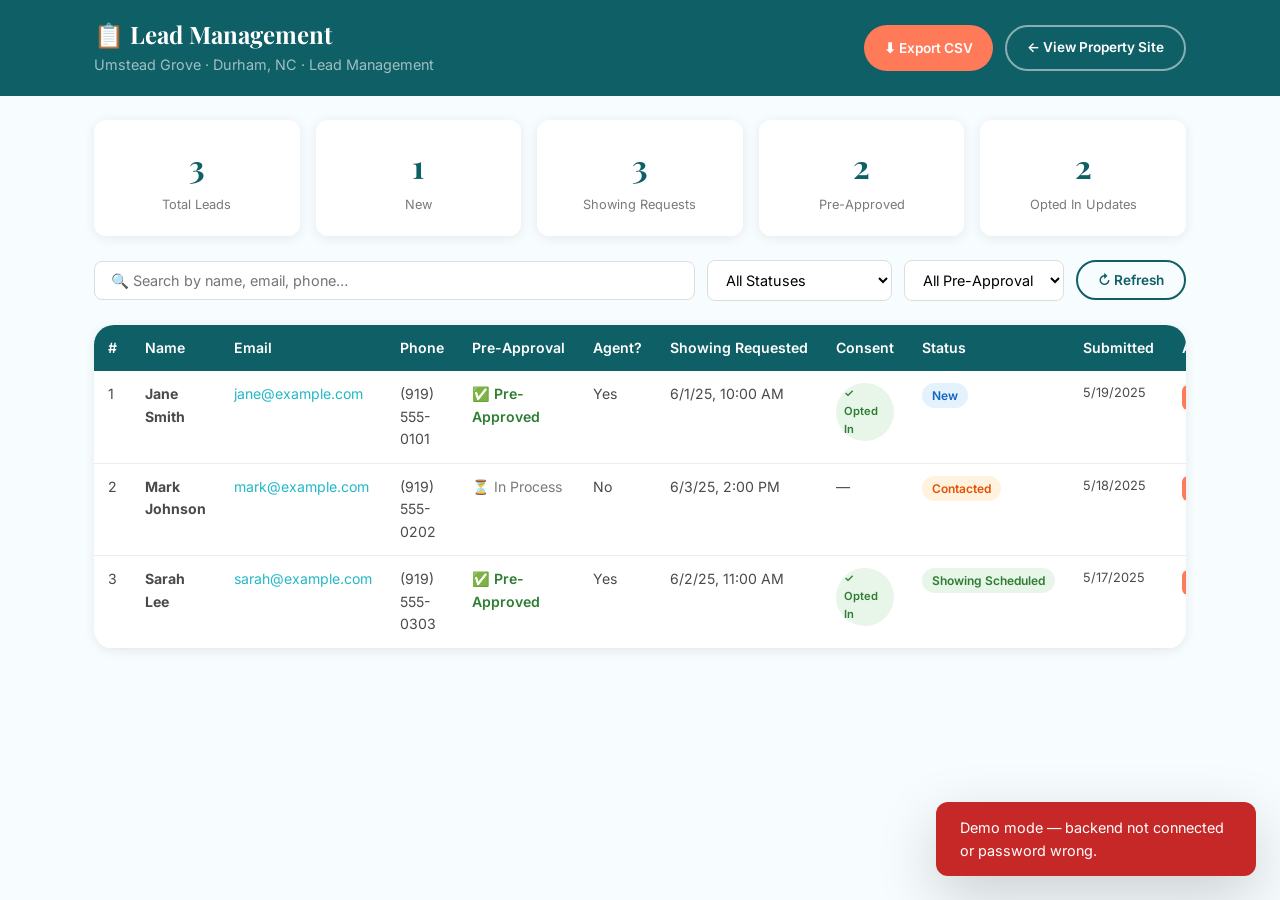
==== commit 9ed65fff: "new" ====
--- a/admin.html
+++ b/admin.html
@@ -167,21 +167,40 @@
 let allLeads = [];
 let currentLeadId = null;
 
+// ─── AUTH ─────────────────────────────────────────────────────────────────────
+function getPassword() {
+  let pwd = sessionStorage.getItem('ug_admin_pwd');
+  if (!pwd) {
+    pwd = prompt('Admin password:');
+    if (pwd) sessionStorage.setItem('ug_admin_pwd', pwd.trim());
+  }
+  return pwd ? pwd.trim() : '';
+}
+
+function authHeaders(extra = {}) {
+  return { 'Authorization': `Bearer ${getPassword()}`, ...extra };
+}
+
+function handleUnauthorized() {
+  sessionStorage.removeItem('ug_admin_pwd');
+  showToast('Wrong password. Refresh the page to try again.', 'error');
+}
+
 // ─── FETCH LEADS ─────────────────────────────────────────────────────────────
 async function fetchLeads() {
   try {
-    const res = await fetch('/api/umsteadgrove/leads');
+    const res = await fetch('/api/umsteadgrove/leads', { headers: authHeaders() });
+    if (res.status === 401) { handleUnauthorized(); return; }
     if (!res.ok) throw new Error('Could not fetch leads.');
     const json = await res.json();
     allLeads = json.leads || [];
     renderTable(allLeads);
     renderStats(allLeads);
   } catch (err) {
-    // Demo mode: show sample data so seller can preview the UI
     allLeads = getSampleLeads();
     renderTable(allLeads);
     renderStats(allLeads);
-    showToast('Demo mode: backend not connected. Deploy Firebase Functions to see real leads.', 'error');
+    showToast('Demo mode — backend not connected or password wrong.', 'error');
   }
 }
 
@@ -220,10 +239,32 @@
       <td style="white-space:nowrap;font-size:0.8rem">${new Date(l.dateSubmitted).toLocaleDateString()}</td>
       <td><div class="actions-cell">
         <button class="btn btn-primary btn-xs" onclick="openModal('${l.id}')">View</button>
-        ${l.hasUpload?`<a href="/api/umsteadgrove/download/${l.id}" class="btn btn-outline-green btn-xs" target="_blank">📄</a>`:''}
+        ${l.hasUpload ? `<button class="btn btn-outline-green btn-xs" onclick="downloadFile('${l.id}')" title="Download pre-approval">📄</button>` : ''}
       </div></td>
     </tr>
   `).join('');
+}
+
+// ─── DOWNLOAD (auth-gated via fetch) ─────────────────────────────────────────
+async function downloadFile(id) {
+  try {
+    showToast('Preparing download…');
+    const res = await fetch(`/api/umsteadgrove/download?id=${id}`, { headers: authHeaders() });
+    if (res.status === 401) { handleUnauthorized(); return; }
+    if (!res.ok) { showToast('No file found for this lead.', 'error'); return; }
+    const blob = await res.blob();
+    const url  = URL.createObjectURL(blob);
+    const a    = Object.assign(document.createElement('a'), {
+      href: url, download: `preapproval_${id}`, target: '_blank'
+    });
+    document.body.appendChild(a);
+    a.click();
+    document.body.removeChild(a);
+    setTimeout(() => URL.revokeObjectURL(url), 10000);
+    showToast('✅ Download started.');
+  } catch {
+    showToast('Download failed.', 'error');
+  }
 }
 
 // ─── STATS ────────────────────────────────────────────────────────────────────
@@ -262,25 +303,29 @@
   document.getElementById('detail-modal').classList.add('open');
   document.body.style.overflow = 'hidden';
 }
+
 function closeModal() {
   document.getElementById('detail-modal').classList.remove('open');
   document.body.style.overflow = '';
   currentLeadId = null;
 }
 document.getElementById('modal-close-btn').addEventListener('click', closeModal);
-document.getElementById('detail-modal').addEventListener('click', e => { if (e.target===document.getElementById('detail-modal')) closeModal(); });
-
-// ─── SAVE LEAD ───────────────────────────────────────────────────────────────
+document.getElementById('detail-modal').addEventListener('click', e => {
+  if (e.target === document.getElementById('detail-modal')) closeModal();
+});
+
+// ─── SAVE LEAD ────────────────────────────────────────────────────────────────
 document.getElementById('save-lead-btn').addEventListener('click', async () => {
   if (!currentLeadId) return;
   const status = document.getElementById('modal-status').value;
   const notes  = document.getElementById('modal-notes').value;
   try {
-    const res = await fetch(`/api/umsteadgrove/leads/${currentLeadId}`, {
+    const res = await fetch(`/api/umsteadgrove/leads?id=${currentLeadId}`, {
       method: 'PATCH',
-      headers: { 'Content-Type': 'application/json' },
+      headers: authHeaders({ 'Content-Type': 'application/json' }),
       body: JSON.stringify({ leadStatus: status, notes }),
     });
+    if (res.status === 401) { handleUnauthorized(); return; }
     if (!res.ok) throw new Error('Save failed.');
     const lead = allLeads.find(l => l.id === currentLeadId);
     if (lead) { lead.leadStatus = status; lead.notes = notes; }
@@ -289,8 +334,7 @@
     closeModal();
     showToast('✅ Lead updated.');
   } catch {
-    showToast('Could not save — demo mode or network error.', 'error');
-    // Update local only in demo mode
+    showToast('Could not save — check your connection.', 'error');
     const lead = allLeads.find(l => l.id === currentLeadId);
     if (lead) { lead.leadStatus = status; lead.notes = notes; }
     renderTable(filterLeads()); renderStats(allLeads); closeModal();
@@ -299,11 +343,11 @@
 
 // ─── SEARCH & FILTER ─────────────────────────────────────────────────────────
 function filterLeads() {
-  const q = document.getElementById('search-input').value.toLowerCase();
+  const q  = document.getElementById('search-input').value.toLowerCase();
   const st = document.getElementById('filter-status').value;
   const pa = document.getElementById('filter-preapproval').value;
   return allLeads.filter(l => {
-    const matchQ = !q || [l.fullName,l.email,l.phone].some(v => v?.toLowerCase().includes(q));
+    const matchQ  = !q  || [l.fullName,l.email,l.phone].some(v => v?.toLowerCase().includes(q));
     const matchSt = !st || l.leadStatus === st;
     const matchPa = !pa || l.preApprovalStatus === pa;
     return matchQ && matchSt && matchPa;
@@ -325,17 +369,17 @@
     new Date(l.dateSubmitted).toLocaleString()
   ].map(v => `"${String(v).replace(/"/g,'""')}"`));
 
-  const csv = [headers.join(','), ...rows.map(r => r.join(','))].join('\n');
+  const csv  = [headers.join(','), ...rows.map(r => r.join(','))].join('\n');
   const blob = new Blob([csv], { type: 'text/csv' });
-  const url = URL.createObjectURL(blob);
-  const a = Object.assign(document.createElement('a'), {
+  const url  = URL.createObjectURL(blob);
+  const a    = Object.assign(document.createElement('a'), {
     href: url, download: `umsteadgrove_leads_${new Date().toISOString().slice(0,10)}.csv`
   });
   a.click(); URL.revokeObjectURL(url);
   showToast(`✅ Exported ${leads.length} lead(s) to CSV.`);
 });
 
-// ─── UTIL ────────────────────────────────────────────────────────────────────
+// ─── UTIL ─────────────────────────────────────────────────────────────────────
 function esc(str) {
   return String(str).replace(/&/g,'&amp;').replace(/</g,'&lt;').replace(/>/g,'&gt;').replace(/"/g,'&quot;');
 }
@@ -346,8 +390,10 @@
   clearTimeout(toastTimer); toastTimer = setTimeout(() => { t.className=''; }, 4500);
 }
 
-// ─── INIT ─────────────────────────────────────────────────────────────────────
+// ─── START ────────────────────────────────────────────────────────────────────
+getPassword(); // prompt for password immediately on page load
 fetchLeads();
 </script>
 </body>
 </html>
+
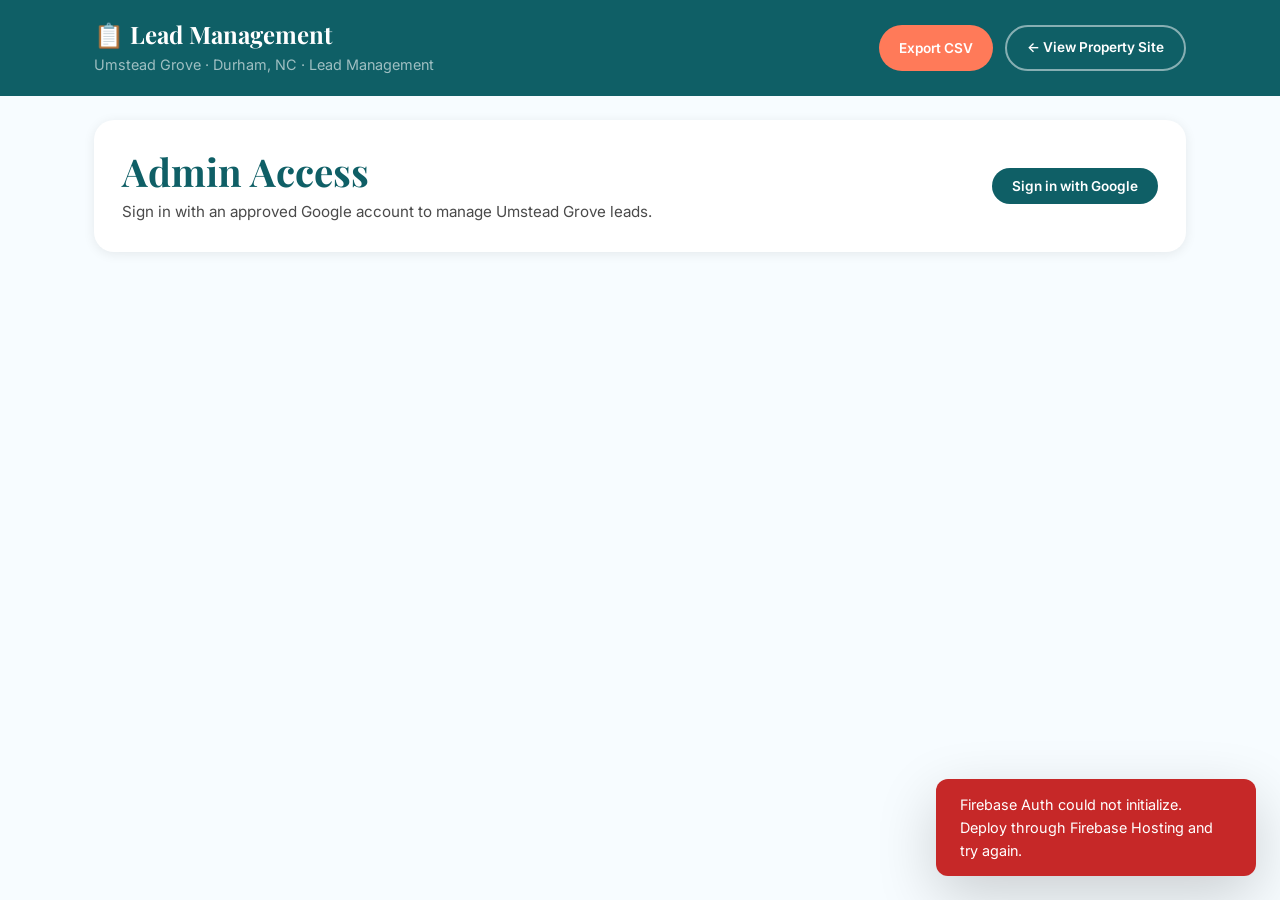
==== commit e53a4e63: "Update admin.html" ====
--- a/admin.html
+++ b/admin.html
@@ -51,9 +51,16 @@
     .consent-tag { display: inline-block; background: #e8f5e9; color: #2e7d32; font-size: 0.7rem; padding: 2px 8px; border-radius: 50px; font-weight: 600; }
     .empty-state { text-align: center; padding: 60px 20px; color: var(--text-light); }
     .empty-state p { margin-top: 8px; font-size: 0.9rem; }
+    .auth-panel { background: var(--white); border-radius: var(--radius-lg); box-shadow: var(--shadow-sm); padding: 28px; margin-bottom: 24px; display: flex; align-items: center; justify-content: space-between; gap: 18px; flex-wrap: wrap; }
+    .auth-panel h2 { color: var(--green-dark); margin-bottom: 6px; }
+    .auth-panel p { color: var(--text-mid); font-size: 0.95rem; margin: 0; }
+    .auth-user { color: rgba(255,255,255,0.78); font-size: 0.85rem; align-self: center; }
     @media(max-width:768px) { .modal-grid { grid-template-columns: 1fr; } }
   </style>
   <script src="config.js"></script>
+  <script src="/__/firebase/10.12.4/firebase-app-compat.js"></script>
+  <script src="/__/firebase/10.12.4/firebase-auth-compat.js"></script>
+  <script src="/__/firebase/init.js"></script>
 </head>
 <body>
 
@@ -65,7 +72,9 @@
         <p id="admin-address-sub">Umstead Grove · Durham, NC</p>
       </div>
       <div style="display:flex;gap:12px;flex-wrap:wrap">
-        <button class="btn btn-primary btn-sm" id="export-csv-btn">⬇ Export CSV</button>
+        <span class="auth-user" id="auth-user"></span>
+        <button class="btn btn-outline btn-sm" id="sign-out-btn" style="display:none">Sign Out</button>
+        <button class="btn btn-primary btn-sm" id="export-csv-btn" disabled>Export CSV</button>
         <a href="index.html" class="btn btn-outline btn-sm">← View Property Site</a>
       </div>
     </div>
@@ -74,6 +83,15 @@
 
 <div class="container" style="padding-top:24px;padding-bottom:48px">
 
+  <div class="auth-panel" id="auth-panel">
+    <div>
+      <h2 class="serif">Admin Access</h2>
+      <p>Sign in with an approved Google account to manage Umstead Grove leads.</p>
+    </div>
+    <button class="btn btn-green btn-sm" id="google-sign-in-btn">Sign in with Google</button>
+  </div>
+
+  <div id="admin-content" style="display:none">
   <!-- Stats -->
   <div class="stat-cards" id="stat-cards">
     <div class="stat-card"><div class="num" id="stat-total">—</div><div class="lbl">Total Leads</div></div>
@@ -131,6 +149,7 @@
       <p style="margin-top:8px;font-size:0.8rem">Make sure the backend Firebase Function is deployed and receiving submissions.</p>
     </div>
   </div>
+  </div>
 </div>
 
 <!-- LEAD DETAIL MODAL -->
@@ -168,28 +187,62 @@
 let currentLeadId = null;
 
 // ─── AUTH ─────────────────────────────────────────────────────────────────────
-function getPassword() {
-  let pwd = sessionStorage.getItem('ug_admin_pwd');
-  if (!pwd) {
-    pwd = prompt('Admin password:');
-    if (pwd) sessionStorage.setItem('ug_admin_pwd', pwd.trim());
+let auth = null;
+let currentUser = null;
+
+function renderAuthState() {
+  const signedIn = Boolean(currentUser);
+  document.getElementById('auth-panel').style.display = signedIn ? 'none' : 'flex';
+  document.getElementById('admin-content').style.display = signedIn ? '' : 'none';
+  document.getElementById('sign-out-btn').style.display = signedIn ? '' : 'none';
+  document.getElementById('export-csv-btn').disabled = !signedIn;
+  document.getElementById('auth-user').textContent = signedIn ? currentUser.email : '';
+}
+
+function clearLeads() {
+  allLeads = [];
+  renderTable(allLeads);
+  renderStats(allLeads);
+}
+
+async function signInWithGoogle() {
+  const provider = new firebase.auth.GoogleAuthProvider();
+  provider.setCustomParameters({ prompt: 'select_account' });
+  await auth.signInWithPopup(provider);
+}
+
+async function signOutAdmin() {
+  await auth.signOut();
+}
+
+async function authHeaders(extra = {}) {
+  if (!currentUser) throw new Error('Sign in required.');
+  const token = await currentUser.getIdToken();
+  return { 'Authorization': `Bearer ${token}`, ...extra };
+}
+
+async function handleUnauthorized() {
+  await signOutAdmin().catch(() => {});
+  showToast('This Google account is not allowed to access the admin panel.', 'error');
+}
+
+function initAuth() {
+  if (!window.firebase || !firebase.apps.length) {
+    showToast('Firebase Auth could not initialize. Deploy through Firebase Hosting and try again.', 'error');
+    return;
   }
-  return pwd ? pwd.trim() : '';
-}
-
-function authHeaders(extra = {}) {
-  return { 'Authorization': `Bearer ${getPassword()}`, ...extra };
-}
-
-function handleUnauthorized() {
-  sessionStorage.removeItem('ug_admin_pwd');
-  showToast('Wrong password. Refresh the page to try again.', 'error');
-}
-
+  auth = firebase.auth();
+  auth.onAuthStateChanged(user => {
+    currentUser = user;
+    renderAuthState();
+    if (user) fetchLeads();
+    else clearLeads();
+  });
+}
 // ─── FETCH LEADS ─────────────────────────────────────────────────────────────
 async function fetchLeads() {
   try {
-    const res = await fetch('/api/umsteadgrove/leads', { headers: authHeaders() });
+    const res = await fetch('/api/umsteadgrove/leads', { headers: await authHeaders() });
     if (res.status === 401) { handleUnauthorized(); return; }
     if (!res.ok) throw new Error('Could not fetch leads.');
     const json = await res.json();
@@ -197,10 +250,8 @@
     renderTable(allLeads);
     renderStats(allLeads);
   } catch (err) {
-    allLeads = getSampleLeads();
-    renderTable(allLeads);
-    renderStats(allLeads);
-    showToast('Demo mode — backend not connected or password wrong.', 'error');
+    clearLeads();
+    showToast('Could not load leads. Confirm Functions are deployed and your account is allowed.', 'error');
   }
 }
 
@@ -249,7 +300,7 @@
 async function downloadFile(id) {
   try {
     showToast('Preparing download…');
-    const res = await fetch(`/api/umsteadgrove/download?id=${id}`, { headers: authHeaders() });
+    const res = await fetch(`/api/umsteadgrove/download?id=${id}`, { headers: await authHeaders() });
     if (res.status === 401) { handleUnauthorized(); return; }
     if (!res.ok) { showToast('No file found for this lead.', 'error'); return; }
     const blob = await res.blob();
@@ -322,7 +373,7 @@
   try {
     const res = await fetch(`/api/umsteadgrove/leads?id=${currentLeadId}`, {
       method: 'PATCH',
-      headers: authHeaders({ 'Content-Type': 'application/json' }),
+      headers: await authHeaders({ 'Content-Type': 'application/json' }),
       body: JSON.stringify({ leadStatus: status, notes }),
     });
     if (res.status === 401) { handleUnauthorized(); return; }
@@ -391,8 +442,9 @@
 }
 
 // ─── START ────────────────────────────────────────────────────────────────────
-getPassword(); // prompt for password immediately on page load
-fetchLeads();
+document.getElementById('google-sign-in-btn').addEventListener('click', () => signInWithGoogle().catch(() => showToast('Google sign-in was cancelled or failed.', 'error')));
+document.getElementById('sign-out-btn').addEventListener('click', signOutAdmin);
+initAuth();
 </script>
 </body>
 </html>
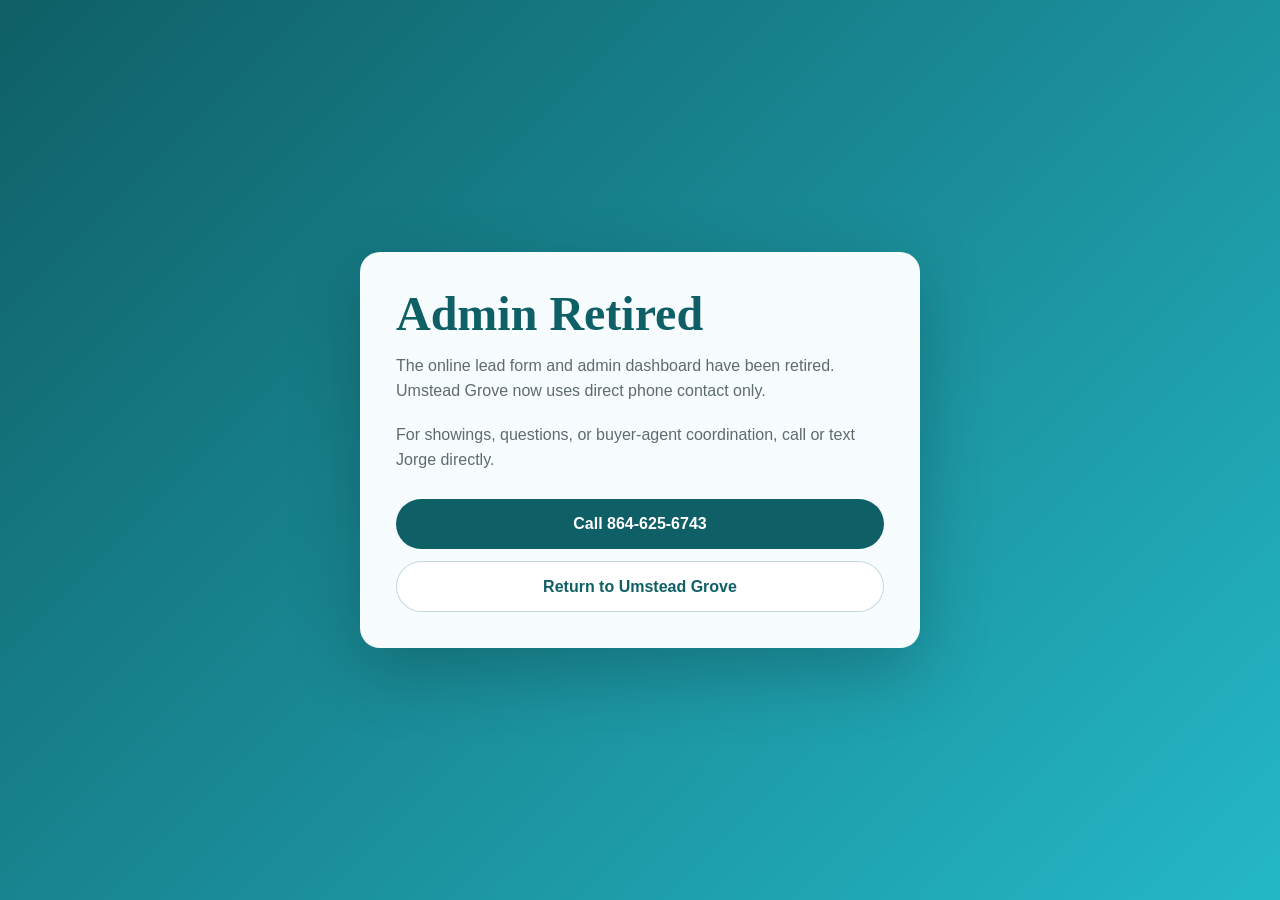
==== commit 2e88d6c6: "Make Umstead Grove static phone contact" ====
--- a/admin.html
+++ b/admin.html
@@ -3,449 +3,92 @@
 <head>
   <meta charset="UTF-8">
   <meta name="viewport" content="width=device-width, initial-scale=1.0">
-  <title>Lead Management — Umstead Grove</title>
-  <meta name="robots" content="noindex, nofollow">
-  <link rel="stylesheet" href="style.css">
+  <meta name="robots" content="noindex">
+  <title>Umstead Grove Admin Retired</title>
   <style>
-    body { background: var(--cream); padding-top: 0; }
-    .admin-header { background: var(--green-dark); color: var(--white); padding: 20px 0; }
-    .admin-header h1 { font-size: 1.5rem; color: var(--white); }
-    .admin-header p { color: rgba(255,255,255,0.6); font-size: 0.9rem; margin-top: 4px; }
-    .admin-toolbar { display: flex; flex-wrap: wrap; gap: 12px; align-items: center; margin: 24px 0; }
-    .search-box { flex: 1; min-width: 200px; padding: 10px 16px; border: 1.5px solid #ddd; border-radius: 8px; font-size: 0.9rem; }
-    .search-box:focus { outline: none; border-color: var(--green-mid); }
-    .filter-select { padding: 10px 14px; border: 1.5px solid #ddd; border-radius: 8px; font-size: 0.9rem; background: var(--white); cursor: pointer; }
-    .leads-table-wrap { background: var(--white); border-radius: var(--radius-lg); box-shadow: var(--shadow-sm); overflow-x: auto; }
-    table { width: 100%; border-collapse: collapse; font-size: 0.88rem; }
-    th { background: var(--green-dark); color: var(--white); padding: 12px 14px; text-align: left; white-space: nowrap; font-weight: 600; }
-    td { padding: 12px 14px; border-bottom: 1px solid #f0ece4; color: var(--text-mid); vertical-align: top; }
-    tr:hover td { background: #faf8f4; }
-    .status-badge { display: inline-block; padding: 3px 10px; border-radius: 50px; font-size: 0.75rem; font-weight: 600; white-space: nowrap; }
-    .s-new          { background: #e3f2fd; color: #1565c0; }
-    .s-contacted    { background: #fff3e0; color: #e65100; }
-    .s-scheduled    { background: #e8f5e9; color: #2e7d32; }
-    .s-viewed       { background: #f3e5f5; color: #6a1b9a; }
-    .s-followup     { background: #fff8e1; color: #f57f17; }
-    .s-offer        { background: #fce4ec; color: #880e4f; }
-    .s-notinterested{ background: #eceff1; color: #546e7a; }
-    .preapproval-yes { color: #2e7d32; font-weight: 600; }
-    .preapproval-no  { color: var(--text-light); }
-    .actions-cell { display: flex; gap: 8px; align-items: center; }
-    .btn-xs { padding: 5px 12px; font-size: 0.78rem; border-radius: 6px; }
-    .detail-modal { display: none; position: fixed; inset: 0; z-index: 2000; background: rgba(0,0,0,0.5); align-items: center; justify-content: center; padding: 20px; }
-    .detail-modal.open { display: flex; }
-    .modal-card { background: var(--white); border-radius: var(--radius-lg); max-width: 640px; width: 100%; max-height: 90vh; overflow-y: auto; padding: 32px; }
-    .modal-card h3 { color: var(--green-dark); margin-bottom: 20px; }
-    .modal-field { display: flex; flex-direction: column; gap: 2px; margin-bottom: 14px; }
-    .modal-field label { font-size: 0.75rem; text-transform: uppercase; letter-spacing: 0.08em; color: var(--text-light); font-weight: 600; }
-    .modal-field span { font-size: 0.95rem; color: var(--text-dark); }
-    .modal-grid { display: grid; grid-template-columns: 1fr 1fr; gap: 0 24px; }
-    .modal-close { float: right; background: none; border: none; font-size: 1.4rem; cursor: pointer; color: var(--text-light); }
-    .modal-close:hover { color: var(--text-dark); }
-    .status-select { padding: 8px 12px; border: 1.5px solid #ddd; border-radius: 8px; font-size: 0.9rem; width: 100%; margin-top: 4px; }
-    .notes-area { width: 100%; padding: 10px; border: 1.5px solid #ddd; border-radius: 8px; font-size: 0.9rem; min-height: 80px; resize: vertical; margin-top: 4px; }
-    .stat-cards { display: grid; grid-template-columns: repeat(auto-fit,minmax(150px,1fr)); gap: 16px; margin-bottom: 24px; }
-    .stat-card { background: var(--white); border-radius: var(--radius); padding: 20px; box-shadow: var(--shadow-sm); text-align: center; }
-    .stat-card .num { font-size: 2rem; font-weight: 700; color: var(--green-dark); font-family: 'Playfair Display', serif; }
-    .stat-card .lbl { font-size: 0.8rem; color: var(--text-light); margin-top: 4px; }
-    .consent-tag { display: inline-block; background: #e8f5e9; color: #2e7d32; font-size: 0.7rem; padding: 2px 8px; border-radius: 50px; font-weight: 600; }
-    .empty-state { text-align: center; padding: 60px 20px; color: var(--text-light); }
-    .empty-state p { margin-top: 8px; font-size: 0.9rem; }
-    .auth-panel { background: var(--white); border-radius: var(--radius-lg); box-shadow: var(--shadow-sm); padding: 28px; margin-bottom: 24px; display: flex; align-items: center; justify-content: space-between; gap: 18px; flex-wrap: wrap; }
-    .auth-panel h2 { color: var(--green-dark); margin-bottom: 6px; }
-    .auth-panel p { color: var(--text-mid); font-size: 0.95rem; margin: 0; }
-    .auth-user { color: rgba(255,255,255,0.78); font-size: 0.85rem; align-self: center; }
-    @media(max-width:768px) { .modal-grid { grid-template-columns: 1fr; } }
+    :root {
+      color-scheme: light;
+      --green: #0f5f66;
+      --teal: #24b8c7;
+      --gold: #ffd166;
+      --cream: #f7fcff;
+      --text: #1c1c1c;
+      --muted: #5e6b70;
+    }
+
+    * {
+      box-sizing: border-box;
+      margin: 0;
+      padding: 0;
+    }
+
+    body {
+      min-height: 100vh;
+      display: grid;
+      place-items: center;
+      padding: 24px;
+      background: linear-gradient(135deg, var(--green), var(--teal));
+      color: var(--text);
+      font-family: Inter, Arial, sans-serif;
+      line-height: 1.6;
+    }
+
+    main {
+      width: min(100%, 560px);
+      padding: 36px;
+      border-radius: 20px;
+      background: var(--cream);
+      box-shadow: 0 24px 70px rgba(0, 0, 0, 0.22);
+    }
+
+    h1 {
+      margin-bottom: 12px;
+      color: var(--green);
+      font-family: Georgia, serif;
+      font-size: clamp(2rem, 5vw, 3rem);
+      line-height: 1.1;
+    }
+
+    p {
+      margin-bottom: 18px;
+      color: var(--muted);
+    }
+
+    .actions {
+      display: grid;
+      gap: 12px;
+      margin-top: 26px;
+    }
+
+    a {
+      display: inline-flex;
+      justify-content: center;
+      align-items: center;
+      min-height: 48px;
+      border-radius: 999px;
+      padding: 12px 18px;
+      background: var(--green);
+      color: white;
+      font-weight: 700;
+      text-decoration: none;
+    }
+
+    a.secondary {
+      border: 1px solid rgba(15, 95, 102, 0.24);
+      background: white;
+      color: var(--green);
+    }
   </style>
-  <script src="config.js"></script>
-  <script src="/__/firebase/10.12.4/firebase-app-compat.js"></script>
-  <script src="/__/firebase/10.12.4/firebase-auth-compat.js"></script>
-  <script src="/__/firebase/init.js"></script>
 </head>
 <body>
-
-<div class="admin-header">
-  <div class="container">
-    <div style="display:flex;justify-content:space-between;align-items:center;flex-wrap:wrap;gap:12px">
-      <div>
-        <h1 class="serif">📋 Lead Management</h1>
-        <p id="admin-address-sub">Umstead Grove · Durham, NC</p>
-      </div>
-      <div style="display:flex;gap:12px;flex-wrap:wrap">
-        <span class="auth-user" id="auth-user"></span>
-        <button class="btn btn-outline btn-sm" id="sign-out-btn" style="display:none">Sign Out</button>
-        <button class="btn btn-primary btn-sm" id="export-csv-btn" disabled>Export CSV</button>
-        <a href="index.html" class="btn btn-outline btn-sm">← View Property Site</a>
-      </div>
+  <main>
+    <h1>Admin Retired</h1>
+    <p>The online lead form and admin dashboard have been retired. Umstead Grove now uses direct phone contact only.</p>
+    <p>For showings, questions, or buyer-agent coordination, call or text Jorge directly.</p>
+    <div class="actions">
+      <a href="tel:8646256743">Call 864-625-6743</a>
+      <a class="secondary" href="/">Return to Umstead Grove</a>
     </div>
-  </div>
-</div>
-
-<div class="container" style="padding-top:24px;padding-bottom:48px">
-
-  <div class="auth-panel" id="auth-panel">
-    <div>
-      <h2 class="serif">Admin Access</h2>
-      <p>Sign in with an approved Google account to manage Umstead Grove leads.</p>
-    </div>
-    <button class="btn btn-green btn-sm" id="google-sign-in-btn">Sign in with Google</button>
-  </div>
-
-  <div id="admin-content" style="display:none">
-  <!-- Stats -->
-  <div class="stat-cards" id="stat-cards">
-    <div class="stat-card"><div class="num" id="stat-total">—</div><div class="lbl">Total Leads</div></div>
-    <div class="stat-card"><div class="num" id="stat-new">—</div><div class="lbl">New</div></div>
-    <div class="stat-card"><div class="num" id="stat-showings">—</div><div class="lbl">Showing Requests</div></div>
-    <div class="stat-card"><div class="num" id="stat-preapproved">—</div><div class="lbl">Pre-Approved</div></div>
-    <div class="stat-card"><div class="num" id="stat-consented">—</div><div class="lbl">Opted In Updates</div></div>
-  </div>
-
-  <!-- Toolbar -->
-  <div class="admin-toolbar">
-    <input type="search" class="search-box" id="search-input" placeholder="🔍 Search by name, email, phone…">
-    <select class="filter-select" id="filter-status">
-      <option value="">All Statuses</option>
-      <option value="New">New</option>
-      <option value="Contacted">Contacted</option>
-      <option value="Showing Scheduled">Showing Scheduled</option>
-      <option value="Viewed">Viewed</option>
-      <option value="Follow-Up">Follow-Up</option>
-      <option value="Offer Received">Offer Received</option>
-      <option value="Not Interested">Not Interested</option>
-    </select>
-    <select class="filter-select" id="filter-preapproval">
-      <option value="">All Pre-Approval</option>
-      <option value="yes">Pre-Approved</option>
-      <option value="in_process">In Process</option>
-      <option value="no">Not Yet</option>
-    </select>
-    <button class="btn btn-outline-green btn-sm" id="refresh-btn">↻ Refresh</button>
-  </div>
-
-  <!-- Table -->
-  <div class="leads-table-wrap">
-    <table id="leads-table">
-      <thead>
-        <tr>
-          <th>#</th>
-          <th>Name</th>
-          <th>Email</th>
-          <th>Phone</th>
-          <th>Pre-Approval</th>
-          <th>Agent?</th>
-          <th>Showing Requested</th>
-          <th>Consent</th>
-          <th>Status</th>
-          <th>Submitted</th>
-          <th>Actions</th>
-        </tr>
-      </thead>
-      <tbody id="leads-tbody"></tbody>
-    </table>
-    <div class="empty-state" id="empty-state" style="display:none">
-      <span style="font-size:3rem">📭</span>
-      <p>No leads yet. They'll appear here once buyers submit the form.</p>
-      <p style="margin-top:8px;font-size:0.8rem">Make sure the backend Firebase Function is deployed and receiving submissions.</p>
-    </div>
-  </div>
-  </div>
-</div>
-
-<!-- LEAD DETAIL MODAL -->
-<div class="detail-modal" id="detail-modal" role="dialog" aria-modal="true">
-  <div class="modal-card">
-    <button class="modal-close" id="modal-close-btn">✕</button>
-    <h3 class="serif">Lead Detail</h3>
-    <div class="modal-grid" id="modal-fields"></div>
-    <div style="margin-top:20px;border-top:1px solid #eee;padding-top:20px">
-      <label style="font-size:0.8rem;font-weight:600;color:var(--green-dark)">Lead Status</label>
-      <select class="status-select" id="modal-status">
-        <option value="New">New</option>
-        <option value="Contacted">Contacted</option>
-        <option value="Showing Scheduled">Showing Scheduled</option>
-        <option value="Viewed">Viewed</option>
-        <option value="Follow-Up">Follow-Up</option>
-        <option value="Offer Received">Offer Received</option>
-        <option value="Not Interested">Not Interested</option>
-      </select>
-      <label style="font-size:0.8rem;font-weight:600;color:var(--green-dark);display:block;margin-top:12px">Notes</label>
-      <textarea class="notes-area" id="modal-notes" placeholder="Internal notes about this lead…"></textarea>
-      <button class="btn btn-green btn-sm" style="margin-top:12px;width:100%" id="save-lead-btn">Save Changes</button>
-    </div>
-  </div>
-</div>
-
-<div id="toast" role="alert" aria-live="polite"></div>
-
-<script>
-// ─── INIT ─────────────────────────────────────────────────────────────────────
-document.getElementById('admin-address-sub').textContent =
-  `${SITE_CONFIG.property.address} · Durham, NC · Lead Management`;
-
-let allLeads = [];
-let currentLeadId = null;
-
-// ─── AUTH ─────────────────────────────────────────────────────────────────────
-let auth = null;
-let currentUser = null;
-
-function renderAuthState() {
-  const signedIn = Boolean(currentUser);
-  document.getElementById('auth-panel').style.display = signedIn ? 'none' : 'flex';
-  document.getElementById('admin-content').style.display = signedIn ? '' : 'none';
-  document.getElementById('sign-out-btn').style.display = signedIn ? '' : 'none';
-  document.getElementById('export-csv-btn').disabled = !signedIn;
-  document.getElementById('auth-user').textContent = signedIn ? currentUser.email : '';
-}
-
-function clearLeads() {
-  allLeads = [];
-  renderTable(allLeads);
-  renderStats(allLeads);
-}
-
-async function signInWithGoogle() {
-  const provider = new firebase.auth.GoogleAuthProvider();
-  provider.setCustomParameters({ prompt: 'select_account' });
-  await auth.signInWithPopup(provider);
-}
-
-async function signOutAdmin() {
-  await auth.signOut();
-}
-
-async function authHeaders(extra = {}) {
-  if (!currentUser) throw new Error('Sign in required.');
-  const token = await currentUser.getIdToken();
-  return { 'Authorization': `Bearer ${token}`, ...extra };
-}
-
-async function handleUnauthorized() {
-  await signOutAdmin().catch(() => {});
-  showToast('This Google account is not allowed to access the admin panel.', 'error');
-}
-
-function initAuth() {
-  if (!window.firebase || !firebase.apps.length) {
-    showToast('Firebase Auth could not initialize. Deploy through Firebase Hosting and try again.', 'error');
-    return;
-  }
-  auth = firebase.auth();
-  auth.onAuthStateChanged(user => {
-    currentUser = user;
-    renderAuthState();
-    if (user) fetchLeads();
-    else clearLeads();
-  });
-}
-// ─── FETCH LEADS ─────────────────────────────────────────────────────────────
-async function fetchLeads() {
-  try {
-    const res = await fetch('/api/umsteadgrove/leads', { headers: await authHeaders() });
-    if (res.status === 401) { handleUnauthorized(); return; }
-    if (!res.ok) throw new Error('Could not fetch leads.');
-    const json = await res.json();
-    allLeads = json.leads || [];
-    renderTable(allLeads);
-    renderStats(allLeads);
-  } catch (err) {
-    clearLeads();
-    showToast('Could not load leads. Confirm Functions are deployed and your account is allowed.', 'error');
-  }
-}
-
-function getSampleLeads() {
-  return [
-    { id:'1', fullName:'Jane Smith', email:'jane@example.com', phone:'(919) 555-0101', preApprovalStatus:'yes', lenderName:'ABC Mortgage', budget:'$600K-$700K', hasBuyerAgent:'yes', agentName:'Tom Agent', agentContact:'tom@realty.com', showingDateTime:'2025-06-01T10:00', consentUpdates:true, leadStatus:'New', notes:'', dateSubmitted:'2025-05-19T09:00:00Z', hasUpload:true },
-    { id:'2', fullName:'Mark Johnson', email:'mark@example.com', phone:'(919) 555-0202', preApprovalStatus:'in_process', lenderName:'', budget:'$650K', hasBuyerAgent:'no', agentName:'', agentContact:'', showingDateTime:'2025-06-03T14:00', consentUpdates:false, leadStatus:'Contacted', notes:'Called on 5/19. Interested but waiting on approval.', dateSubmitted:'2025-05-18T16:00:00Z', hasUpload:false },
-    { id:'3', fullName:'Sarah Lee', email:'sarah@example.com', phone:'(919) 555-0303', preApprovalStatus:'yes', lenderName:'Wells Fargo', budget:'$700K', hasBuyerAgent:'yes', agentName:'Lisa Realtor', agentContact:'(919) 555-0400', showingDateTime:'2025-06-02T11:00', consentUpdates:true, leadStatus:'Showing Scheduled', notes:'', dateSubmitted:'2025-05-17T12:00:00Z', hasUpload:true },
-  ];
-}
-
-// ─── RENDER TABLE ─────────────────────────────────────────────────────────────
-function renderTable(leads) {
-  const tbody = document.getElementById('leads-tbody');
-  const empty = document.getElementById('empty-state');
-  if (!leads.length) { tbody.innerHTML = ''; empty.style.display = ''; return; }
-  empty.style.display = 'none';
-
-  const statusClass = {
-    'New':'s-new','Contacted':'s-contacted','Showing Scheduled':'s-scheduled',
-    'Viewed':'s-viewed','Follow-Up':'s-followup','Offer Received':'s-offer','Not Interested':'s-notinterested'
-  };
-  const preLabel = { yes:'✅ Pre-Approved', in_process:'⏳ In Process', no:'❌ Not Yet', prefer_not:'—' };
-
-  tbody.innerHTML = leads.map((l,i) => `
-    <tr>
-      <td>${i+1}</td>
-      <td><strong>${esc(l.fullName)}</strong></td>
-      <td><a href="mailto:${esc(l.email)}" style="color:var(--green-mid)">${esc(l.email)}</a></td>
-      <td>${esc(l.phone)}</td>
-      <td class="${l.preApprovalStatus==='yes'?'preapproval-yes':'preapproval-no'}">${preLabel[l.preApprovalStatus]||'—'}</td>
-      <td>${l.hasBuyerAgent==='yes'?'Yes':'No'}</td>
-      <td>${l.showingDateTime ? new Date(l.showingDateTime).toLocaleString('en-US',{dateStyle:'short',timeStyle:'short'}) : '—'}</td>
-      <td>${l.consentUpdates?'<span class="consent-tag">✓ Opted In</span>':'—'}</td>
-      <td><span class="status-badge ${statusClass[l.leadStatus]||'s-new'}">${esc(l.leadStatus||'New')}</span></td>
-      <td style="white-space:nowrap;font-size:0.8rem">${new Date(l.dateSubmitted).toLocaleDateString()}</td>
-      <td><div class="actions-cell">
-        <button class="btn btn-primary btn-xs" onclick="openModal('${l.id}')">View</button>
-        ${l.hasUpload ? `<button class="btn btn-outline-green btn-xs" onclick="downloadFile('${l.id}')" title="Download pre-approval">📄</button>` : ''}
-      </div></td>
-    </tr>
-  `).join('');
-}
-
-// ─── DOWNLOAD (auth-gated via fetch) ─────────────────────────────────────────
-async function downloadFile(id) {
-  try {
-    showToast('Preparing download…');
-    const res = await fetch(`/api/umsteadgrove/download?id=${id}`, { headers: await authHeaders() });
-    if (res.status === 401) { handleUnauthorized(); return; }
-    if (!res.ok) { showToast('No file found for this lead.', 'error'); return; }
-    const blob = await res.blob();
-    const url  = URL.createObjectURL(blob);
-    const a    = Object.assign(document.createElement('a'), {
-      href: url, download: `preapproval_${id}`, target: '_blank'
-    });
-    document.body.appendChild(a);
-    a.click();
-    document.body.removeChild(a);
-    setTimeout(() => URL.revokeObjectURL(url), 10000);
-    showToast('✅ Download started.');
-  } catch {
-    showToast('Download failed.', 'error');
-  }
-}
-
-// ─── STATS ────────────────────────────────────────────────────────────────────
-function renderStats(leads) {
-  document.getElementById('stat-total').textContent = leads.length;
-  document.getElementById('stat-new').textContent = leads.filter(l=>l.leadStatus==='New').length;
-  document.getElementById('stat-showings').textContent = leads.filter(l=>l.showingDateTime).length;
-  document.getElementById('stat-preapproved').textContent = leads.filter(l=>l.preApprovalStatus==='yes').length;
-  document.getElementById('stat-consented').textContent = leads.filter(l=>l.consentUpdates).length;
-}
-
-// ─── MODAL ────────────────────────────────────────────────────────────────────
-function openModal(id) {
-  const lead = allLeads.find(l => l.id === id);
-  if (!lead) return;
-  currentLeadId = id;
-  const preLabel = { yes:'Yes – Pre-Approved', in_process:'In Process', no:'Not Yet', prefer_not:'Prefer Not to Say' };
-  const fields = [
-    ['Full Name', lead.fullName], ['Email', lead.email], ['Phone', lead.phone],
-    ['Pre-Approval', preLabel[lead.preApprovalStatus]||'—'],
-    ['Lender', lead.lenderName||'—'], ['Budget', lead.budget||'—'],
-    ['Buyer Agent?', lead.hasBuyerAgent==='yes'?'Yes':'No'], ['Agent Name', lead.agentName||'—'],
-    ['Agent Contact', lead.agentContact||'—'],
-    ['Preferred Contact', lead.contactPreference||'—'],
-    ['Showing Requested', lead.showingDateTime ? new Date(lead.showingDateTime).toLocaleString() : '—'],
-    ['Has Upload', lead.hasUpload ? '✅ Yes' : 'No'],
-    ['Consent to Updates', lead.consentUpdates ? 'Yes' : 'No'],
-    ['Date Submitted', new Date(lead.dateSubmitted).toLocaleString()],
-    ['Message', lead.message||'—'],
-  ];
-  document.getElementById('modal-fields').innerHTML = fields.map(([l,v]) => `
-    <div class="modal-field"><label>${l}</label><span>${esc(String(v))}</span></div>
-  `).join('');
-  document.getElementById('modal-status').value = lead.leadStatus || 'New';
-  document.getElementById('modal-notes').value = lead.notes || '';
-  document.getElementById('detail-modal').classList.add('open');
-  document.body.style.overflow = 'hidden';
-}
-
-function closeModal() {
-  document.getElementById('detail-modal').classList.remove('open');
-  document.body.style.overflow = '';
-  currentLeadId = null;
-}
-document.getElementById('modal-close-btn').addEventListener('click', closeModal);
-document.getElementById('detail-modal').addEventListener('click', e => {
-  if (e.target === document.getElementById('detail-modal')) closeModal();
-});
-
-// ─── SAVE LEAD ────────────────────────────────────────────────────────────────
-document.getElementById('save-lead-btn').addEventListener('click', async () => {
-  if (!currentLeadId) return;
-  const status = document.getElementById('modal-status').value;
-  const notes  = document.getElementById('modal-notes').value;
-  try {
-    const res = await fetch(`/api/umsteadgrove/leads?id=${currentLeadId}`, {
-      method: 'PATCH',
-      headers: await authHeaders({ 'Content-Type': 'application/json' }),
-      body: JSON.stringify({ leadStatus: status, notes }),
-    });
-    if (res.status === 401) { handleUnauthorized(); return; }
-    if (!res.ok) throw new Error('Save failed.');
-    const lead = allLeads.find(l => l.id === currentLeadId);
-    if (lead) { lead.leadStatus = status; lead.notes = notes; }
-    renderTable(filterLeads());
-    renderStats(allLeads);
-    closeModal();
-    showToast('✅ Lead updated.');
-  } catch {
-    showToast('Could not save — check your connection.', 'error');
-    const lead = allLeads.find(l => l.id === currentLeadId);
-    if (lead) { lead.leadStatus = status; lead.notes = notes; }
-    renderTable(filterLeads()); renderStats(allLeads); closeModal();
-  }
-});
-
-// ─── SEARCH & FILTER ─────────────────────────────────────────────────────────
-function filterLeads() {
-  const q  = document.getElementById('search-input').value.toLowerCase();
-  const st = document.getElementById('filter-status').value;
-  const pa = document.getElementById('filter-preapproval').value;
-  return allLeads.filter(l => {
-    const matchQ  = !q  || [l.fullName,l.email,l.phone].some(v => v?.toLowerCase().includes(q));
-    const matchSt = !st || l.leadStatus === st;
-    const matchPa = !pa || l.preApprovalStatus === pa;
-    return matchQ && matchSt && matchPa;
-  });
-}
-['search-input','filter-status','filter-preapproval'].forEach(id => {
-  document.getElementById(id).addEventListener('input', () => renderTable(filterLeads()));
-});
-document.getElementById('refresh-btn').addEventListener('click', fetchLeads);
-
-// ─── CSV EXPORT ──────────────────────────────────────────────────────────────
-document.getElementById('export-csv-btn').addEventListener('click', () => {
-  const leads = filterLeads();
-  const headers = ['ID','Name','Email','Phone','Pre-Approval','Lender','Budget','Buyer Agent','Agent Name','Agent Contact','Showing Date','Consent Updates','Status','Notes','Date Submitted'];
-  const rows = leads.map(l => [
-    l.id, l.fullName, l.email, l.phone, l.preApprovalStatus,
-    l.lenderName||'', l.budget||'', l.hasBuyerAgent, l.agentName||'', l.agentContact||'',
-    l.showingDateTime||'', l.consentUpdates?'Yes':'No', l.leadStatus||'New', l.notes||'',
-    new Date(l.dateSubmitted).toLocaleString()
-  ].map(v => `"${String(v).replace(/"/g,'""')}"`));
-
-  const csv  = [headers.join(','), ...rows.map(r => r.join(','))].join('\n');
-  const blob = new Blob([csv], { type: 'text/csv' });
-  const url  = URL.createObjectURL(blob);
-  const a    = Object.assign(document.createElement('a'), {
-    href: url, download: `umsteadgrove_leads_${new Date().toISOString().slice(0,10)}.csv`
-  });
-  a.click(); URL.revokeObjectURL(url);
-  showToast(`✅ Exported ${leads.length} lead(s) to CSV.`);
-});
-
-// ─── UTIL ─────────────────────────────────────────────────────────────────────
-function esc(str) {
-  return String(str).replace(/&/g,'&amp;').replace(/</g,'&lt;').replace(/>/g,'&gt;').replace(/"/g,'&quot;');
-}
-let toastTimer;
-function showToast(msg, type='success') {
-  const t = document.getElementById('toast');
-  t.textContent = msg; t.className = type==='error' ? 'show error' : 'show';
-  clearTimeout(toastTimer); toastTimer = setTimeout(() => { t.className=''; }, 4500);
-}
-
-// ─── START ────────────────────────────────────────────────────────────────────
-document.getElementById('google-sign-in-btn').addEventListener('click', () => signInWithGoogle().catch(() => showToast('Google sign-in was cancelled or failed.', 'error')));
-document.getElementById('sign-out-btn').addEventListener('click', signOutAdmin);
-initAuth();
-</script>
+  </main>
 </body>
 </html>
-
